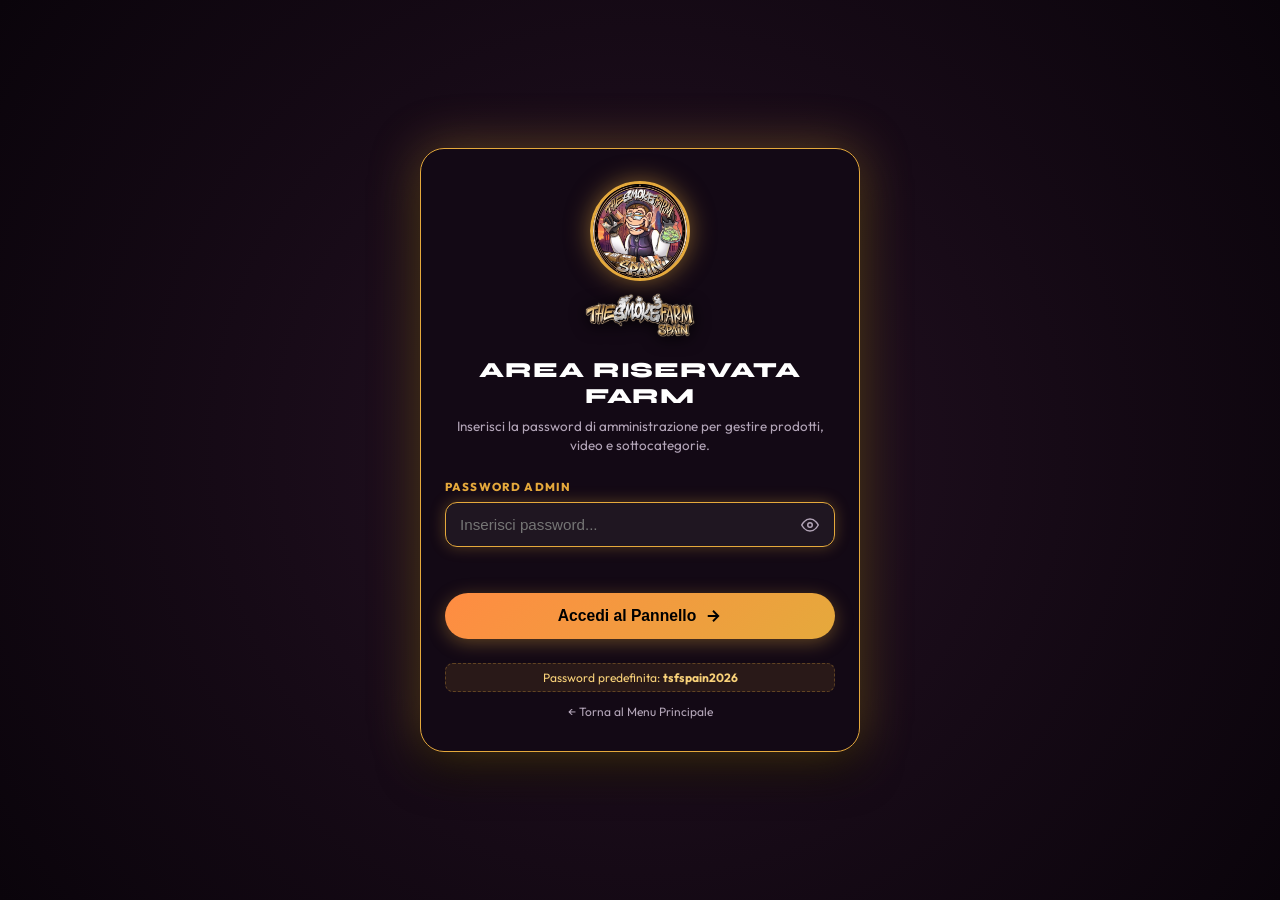
==== admin.html @ 56b5302c "Initial release: THE SMOKE FARM SPAIN website, mobile-first luxury catalog with autoplay videos and " ====
<!DOCTYPE html>
<html lang="it">
<head>
  <meta charset="UTF-8">
  <meta name="viewport" content="width=device-width, initial-scale=1.0, maximum-scale=1.0, user-scalable=no, viewport-fit=cover">
  <title>THE SMOKE FARM SPAIN | Pannello Amministrazione</title>
  
  <!-- Favicon -->
  <link rel="icon" type="image/png" href="assets/favicon.png">
  <meta name="theme-color" content="#120913">

  <!-- Google Fonts: Syne & Outfit -->
  <link rel="preconnect" href="https://fonts.googleapis.com">
  <link rel="preconnect" href="https://fonts.gstatic.com" crossorigin>
  <link href="https://fonts.googleapis.com/css2?family=Outfit:wght@400;500;600;700;800;900&family=Syne:wght@700;800;900&display=swap" rel="stylesheet">

  <!-- Main Stylesheet & Admin Specific Stylesheet -->
  <link rel="stylesheet" href="css/style.css">
  <link rel="stylesheet" href="css/admin.css">
</head>
<body class="admin-body">

  <!-- =================================================================== -->
  <!--  AUTHENTICATION GATE (Password Lock for Admin)                      -->
  <!-- =================================================================== -->
  <div id="adminAuthGate" class="admin-auth-overlay">
    <div class="admin-auth-card">
      <div class="auth-brand-header">
        <img src="assets/logo-badge.png" alt="TSF Spain" class="auth-logo-badge">
        <img src="assets/brand-wordmark.png" alt="The Smoke Farm Spain" class="auth-wordmark">
      </div>
      
      <h2 class="auth-title">AREA RISERVATA FARM</h2>
      <p class="auth-subtitle">Inserisci la password di amministrazione per gestire prodotti, video e sottocategorie.</p>

      <form id="adminLoginForm" onsubmit="handleAdminLogin(event)">
        <div class="auth-input-group">
          <label for="adminPasswordInput" class="auth-label">PASSWORD ADMIN</label>
          <div class="password-field-wrapper">
            <input 
              type="password" 
              id="adminPasswordInput" 
              class="auth-input" 
              placeholder="Inserisci password..." 
              required 
              autocomplete="current-password"
            >
            <button type="button" class="btn-toggle-eye" onclick="togglePasswordVisibility('adminPasswordInput', this)" title="Mostra/Nascondi">
              <svg width="18" height="18" viewBox="0 0 24 24" fill="none" stroke="currentColor" stroke-width="2">
                <path d="M1 12s4-8 11-8 11 8 11 8-4 8-11 8-11-8-11-8z"></path>
                <circle cx="12" cy="12" r="3"></circle>
              </svg>
            </button>
          </div>
          <div id="authErrorMsg" class="auth-error-msg"></div>
        </div>

        <button type="submit" class="btn-primary auth-submit-btn">
          <span>Accedi al Pannello</span>
          <svg width="18" height="18" viewBox="0 0 24 24" fill="none" stroke="currentColor" stroke-width="2.5">
            <path d="M5 12h14M12 5l7 7-7 7"></path>
          </svg>
        </button>
      </form>

      <div class="auth-footer-help">
        <span class="default-pwd-hint">Password predefinita: <strong>tsfspain2026</strong></span>
        <a href="index.html" class="auth-back-link">← Torna al Menu Principale</a>
      </div>
    </div>
  </div>

  <!-- =================================================================== -->
  <!--  ADMIN DASHBOARD                                                    -->
  <!-- =================================================================== -->
  <div id="adminApp" class="admin-app-container">
    
    <!-- Top Admin Header -->
    <header class="admin-header">
      <div class="admin-header-left">
        <img src="assets/logo-badge.png" alt="TSF Logo" class="admin-nav-logo">
        <div class="admin-title-box">
          <span class="admin-title-main">THE SMOKE FARM SPAIN</span>
          <span class="admin-title-tag">PANNELLO DI GESTIONE</span>
        </div>
      </div>

      <div class="admin-header-right">
        <a href="index.html" target="_blank" class="admin-link-btn" title="Apri il sito">
          <svg width="16" height="16" viewBox="0 0 24 24" fill="none" stroke="currentColor" stroke-width="2">
            <path d="M18 13v6a2 2 0 0 1-2 2H5a2 2 0 0 1-2-2V8a2 2 0 0 1 2-2h6"></path>
            <polyline points="15 3 21 3 21 9"></polyline>
            <line x1="10" y1="14" x2="21" y2="3"></line>
          </svg>
          <span class="hide-mobile">Vedi Sito</span>
        </a>

        <button class="admin-icon-btn" onclick="openPasswordModal()" title="Sicurezza / Cambia Password">
          <svg width="18" height="18" viewBox="0 0 24 24" fill="none" stroke="currentColor" stroke-width="2">
            <rect x="3" y="11" width="18" height="11" rx="2" ry="2"></rect>
            <path d="M7 11V7a5 5 0 0 1 10 0v4"></path>
          </svg>
        </button>

        <button class="admin-icon-btn btn-logout" onclick="handleAdminLogout()" title="Disconnettiti">
          <svg width="18" height="18" viewBox="0 0 24 24" fill="none" stroke="currentColor" stroke-width="2">
            <path d="M9 21H5a2 2 0 0 1-2-2V5a2 2 0 0 1 2-2h4"></path>
            <polyline points="16 17 21 12 16 7"></polyline>
            <line x1="21" y1="12" x2="9" y2="12"></line>
          </svg>
        </button>
      </div>
    </header>

    <!-- Metrics Bar -->
    <section class="admin-metrics-bar">
      <div class="metric-card">
        <span class="metric-num" id="metricTotalProducts">0</span>
        <span class="metric-label">PRODOTTI TOTALI</span>
      </div>
      <div class="metric-card">
        <span class="metric-num" id="metricAshProducts">0</span>
        <span class="metric-label">ASH (HASH & ESTRATTI)</span>
      </div>
      <div class="metric-card">
        <span class="metric-num" id="metricWeedProducts">0</span>
        <span class="metric-label">WEED (CALI TOPS)</span>
      </div>
      <div class="metric-card">
        <span class="metric-num" id="metricIceProducts">0</span>
        <span class="metric-label">ICE (MELT & ROSIN)</span>
      </div>
    </section>

    <!-- Navigation Tabs -->
    <nav class="admin-tabs-nav">
      <button class="admin-tab-btn active" data-tab="products" onclick="switchAdminTab('products')">
        <svg width="18" height="18" viewBox="0 0 24 24" fill="none" stroke="currentColor" stroke-width="2">
          <rect x="2" y="3" width="20" height="14" rx="2" ry="2"></rect>
          <line x1="8" y1="21" x2="16" y2="21"></line>
          <line x1="12" y1="17" x2="12" y2="21"></line>
        </svg>
        <span>Prodotti & Video</span>
      </button>

      <button class="admin-tab-btn" data-tab="subcategories" onclick="switchAdminTab('subcategories')">
        <svg width="18" height="18" viewBox="0 0 24 24" fill="none" stroke="currentColor" stroke-width="2">
          <line x1="8" y1="6" x2="21" y2="6"></line>
          <line x1="8" y1="12" x2="21" y2="12"></line>
          <line x1="8" y1="18" x2="21" y2="18"></line>
          <line x1="3" y1="6" x2="3.01" y2="6"></line>
          <line x1="3" y1="12" x2="3.01" y2="12"></line>
          <line x1="3" y1="18" x2="3.01" y2="18"></line>
        </svg>
        <span>Sottocategorie</span>
      </button>

      <button class="admin-tab-btn" data-tab="tools" onclick="switchAdminTab('tools')">
        <svg width="18" height="18" viewBox="0 0 24 24" fill="none" stroke="currentColor" stroke-width="2">
          <circle cx="12" cy="12" r="3"></circle>
          <path d="M19.4 15a1.65 1.65 0 0 0 .33 1.82l.06.06a2 2 0 0 1 0 2.83 2 2 0 0 1-2.83 0l-.06-.06a1.65 1.65 0 0 0-1.82-.33 1.65 1.65 0 0 0-1 1.51V21a2 2 0 0 1-2 2 2 2 0 0 1-2-2v-.09A1.65 1.65 0 0 0 9 19.4a1.65 1.65 0 0 0-1.82.33l-.06.06a2 2 0 0 1-2.83 0 2 2 0 0 1 0-2.83l.06-.06a1.65 1.65 0 0 0 .33-1.82 1.65 1.65 0 0 0-1.51-1H3a2 2 0 0 1-2-2 2 2 0 0 1 2-2h.09A1.65 1.65 0 0 0 4.6 9a1.65 1.65 0 0 0-.33-1.82l-.06-.06a2 2 0 0 1 0-2.83 2 2 0 0 1 2.83 0l.06.06a1.65 1.65 0 0 0 1.82.33H9a1.65 1.65 0 0 0 1-1.51V3a2 2 0 0 1 2-2 2 2 0 0 1 2 2v.09a1.65 1.65 0 0 0 1 1.51 1.65 1.65 0 0 0 1.82-.33l.06-.06a2 2 0 0 1 2.83 0 2 2 0 0 1 0 2.83l-.06.06a1.65 1.65 0 0 0-.33 1.82V9a1.65 1.65 0 0 0 1.51 1H21a2 2 0 0 1 2 2 2 2 0 0 1-2 2h-.09a1.65 1.65 0 0 0-1.51 1z"></path>
        </svg>
        <span>Backup & Reset</span>
      </button>
    </nav>

    <!-- ================================================================= -->
    <!--  TAB 1: PRODOTTI & VIDEO                                         -->
    <!-- ================================================================= -->
    <main id="tabProducts" class="admin-tab-pane active">
      
      <!-- Action Toolbar -->
      <div class="admin-toolbar">
        <div class="toolbar-search-box">
          <svg width="17" height="17" viewBox="0 0 24 24" fill="none" stroke="currentColor" stroke-width="2">
            <circle cx="11" cy="11" r="8"></circle>
            <line x1="21" y1="21" x2="16.65" y2="16.65"></line>
          </svg>
          <input type="text" id="adminSearchInput" class="admin-search-input" placeholder="Cerca tra i prodotti..." oninput="handleAdminSearch(this.value)">
        </div>

        <div class="toolbar-filter-group">
          <button class="filter-pill active" data-filter-cat="ALL" onclick="filterAdminProducts('ALL')">Tutti</button>
          <button class="filter-pill" data-filter-cat="ASH" onclick="filterAdminProducts('ASH')">ASH</button>
          <button class="filter-pill" data-filter-cat="WEED" onclick="filterAdminProducts('WEED')">WEED</button>
          <button class="filter-pill" data-filter-cat="ICE" onclick="filterAdminProducts('ICE')">ICE</button>
        </div>

        <button class="btn-primary btn-add-product" onclick="openProductModal()">
          <svg width="18" height="18" viewBox="0 0 24 24" fill="none" stroke="currentColor" stroke-width="2.5">
            <line x1="12" y1="5" x2="12" y2="19"></line>
            <line x1="5" y1="12" x2="19" y2="12"></line>
          </svg>
          <span>Nuovo Prodotto</span>
        </button>
      </div>

      <!-- Products Cards Grid -->
      <div id="adminProductsContainer" class="admin-products-grid">
        <!-- Products injected dynamically via admin.js -->
      </div>
    </main>

    <!-- ================================================================= -->
    <!--  TAB 2: GESTIONE SOTTOCATEGORIE (ASH, WEED, ICE)                  -->
    <!-- ================================================================= -->
    <main id="tabSubcategories" class="admin-tab-pane">
      
      <div class="subcat-intro-banner">
        <h3>Gestione Sottocategorie</h3>
        <p>Aggiungi, modifica il nome o elimina le sottocategorie per <strong>ASH</strong>, <strong>WEED</strong> e <strong>ICE</strong>. Tutte le modifiche appariranno istantaneamente nei filtri del menu del sito principale.</p>
      </div>

      <div class="categories-management-columns">
        
        <!-- ASH Column -->
        <div class="category-manage-card" data-cat="ASH">
          <div class="cat-card-header">
            <div class="cat-title-badge cat-ash">
              <span>ASH</span>
              <small>Estratti & Hash</small>
            </div>
            <span class="cat-count-pill" id="countAshSubcats">0 sottocategorie</span>
          </div>

          <div class="add-subcat-form">
            <input type="text" id="newSubcatInput_ASH" class="admin-text-input" placeholder="Es. STATIC, FRESH FROZEN...">
            <button class="btn-primary btn-sm" onclick="handleAddSubcategory('ASH')">
              <span>+ Aggiungi</span>
            </button>
          </div>

          <div class="subcat-items-list" id="subcatsList_ASH">
            <!-- List injected via admin.js -->
          </div>
        </div>

        <!-- WEED Column -->
        <div class="category-manage-card" data-cat="WEED">
          <div class="cat-card-header">
            <div class="cat-title-badge cat-weed">
              <span>WEED</span>
              <small>Cali & Tops</small>
            </div>
            <span class="cat-count-pill" id="countWeedSubcats">0 sottocategorie</span>
          </div>

          <div class="add-subcat-form">
            <input type="text" id="newSubcatInput_WEED" class="admin-text-input" placeholder="Es. CALI TOPS, INDOOR...">
            <button class="btn-primary btn-sm" onclick="handleAddSubcategory('WEED')">
              <span>+ Aggiungi</span>
            </button>
          </div>

          <div class="subcat-items-list" id="subcatsList_WEED">
            <!-- List injected via admin.js -->
          </div>
        </div>

        <!-- ICE Column -->
        <div class="category-manage-card" data-cat="ICE">
          <div class="cat-card-header">
            <div class="cat-title-badge cat-ice">
              <span>ICE</span>
              <small>Ice-o-Lator & Melts</small>
            </div>
            <span class="cat-count-pill" id="countIceSubcats">0 sottocategorie</span>
          </div>

          <div class="add-subcat-form">
            <input type="text" id="newSubcatInput_ICE" class="admin-text-input" placeholder="Es. FULL MELT, 1ST WASH...">
            <button class="btn-primary btn-sm" onclick="handleAddSubcategory('ICE')">
              <span>+ Aggiungi</span>
            </button>
          </div>

          <div class="subcat-items-list" id="subcatsList_ICE">
            <!-- List injected via admin.js -->
          </div>
        </div>

      </div>
    </main>

    <!-- ================================================================= -->
    <!--  TAB 3: BACKUP, IMPORT/EXPORT & STRUMENTI                        -->
    <!-- ================================================================= -->
    <main id="tabTools" class="admin-tab-pane">
      
      <div class="tools-grid">
        <!-- Export & Backup Card -->
        <div class="tool-card">
          <div class="tool-icon gold">
            <svg width="24" height="24" viewBox="0 0 24 24" fill="none" stroke="currentColor" stroke-width="2">
              <path d="M21 15v4a2 2 0 0 1-2 2H5a2 2 0 0 1-2-2v-4"></path>
              <polyline points="7 10 12 15 17 10"></polyline>
              <line x1="12" y1="15" x2="12" y2="3"></line>
            </svg>
          </div>
          <h4>Esporta Catalogo (Backup JSON)</h4>
          <p>Scarica una copia completa di tutti i prodotti, video, formati e sottocategorie configurate. Puoi conservarla come salvataggio di sicurezza.</p>
          <button class="btn-primary" onclick="TSF_Storage.exportCatalogJson()">
            <span>Scarica Backup (.JSON)</span>
          </button>
        </div>

        <!-- Import Card -->
        <div class="tool-card">
          <div class="tool-icon purple">
            <svg width="24" height="24" viewBox="0 0 24 24" fill="none" stroke="currentColor" stroke-width="2">
              <path d="M21 15v4a2 2 0 0 1-2 2H5a2 2 0 0 1-2-2v-4"></path>
              <polyline points="17 8 12 3 7 8"></polyline>
              <line x1="12" y1="3" x2="12" y2="15"></line>
            </svg>
          </div>
          <h4>Importa Catalogo da File</h4>
          <p>Carica un file JSON di backup precedentemente esportato per ripristinare o sincronizzare i prodotti su questo dispositivo.</p>
          <input type="file" id="importJsonFileInput" accept=".json,application/json" style="display:none;" onchange="handleImportCatalogFile(event)">
          <button class="btn-glass" onclick="document.getElementById('importJsonFileInput').click()">
            <span>Seleziona File JSON...</span>
          </button>
        </div>

        <!-- Reset Card -->
        <div class="tool-card danger">
          <div class="tool-icon orange">
            <svg width="24" height="24" viewBox="0 0 24 24" fill="none" stroke="currentColor" stroke-width="2">
              <path d="M3 12a9 9 0 0 1 9-9 9.75 9.75 0 0 1 6.74 2.74L21 8"></path>
              <path d="M21 3v5h-5"></path>
              <path d="M21 12a9 9 0 0 1-9 9 9.75 9.75 0 0 1-6.74-2.74L3 16"></path>
              <path d="M8 16H3v5"></path>
            </svg>
          </div>
          <h4>Ripristina Catalogo Predefinito</h4>
          <p>Ripristina la lista originale iniziale di 17 prodotti ed estrazioni con i relativi video originali di fabbrica.</p>
          <button class="btn-danger" onclick="handleResetCatalog()">
            <span>Ripristina Originale</span>
          </button>
        </div>

        <!-- Password Security Card -->
        <div class="tool-card">
          <div class="tool-icon green">
            <svg width="24" height="24" viewBox="0 0 24 24" fill="none" stroke="currentColor" stroke-width="2">
              <rect x="3" y="11" width="18" height="11" rx="2" ry="2"></rect>
              <path d="M7 11V7a5 5 0 0 1 10 0v4"></path>
            </svg>
          </div>
          <h4>Password di Accesso Admin</h4>
          <p>Modifica la chiave d'accesso per proteggere questo pannello da accessi non autorizzati.</p>
          <button class="btn-glass" onclick="openPasswordModal()">
            <span>Cambia Password</span>
          </button>
        </div>
      </div>

    </main>

  </div>

  <!-- =================================================================== -->
  <!--  PRODUCT FORM MODAL (Add / Edit Product + Video Upload)             -->
  <!-- =================================================================== -->
  <div id="productFormModal" class="admin-modal-overlay">
    <div class="admin-modal-card">
      <div class="admin-modal-header">
        <h3 id="productModalTitle" class="gold-gradient-text">Nuovo Prodotto</h3>
        <button class="btn-modal-close" onclick="closeProductModal()">×</button>
      </div>

      <form id="productForm" class="product-edit-form" onsubmit="handleSaveProductForm(event)">
        <input type="hidden" id="editProductId">

        <div class="form-row">
          <div class="form-field full">
            <label for="prodTitle">Nome / Titolo Strain *</label>
            <input type="text" id="prodTitle" class="admin-text-input" placeholder="Es. Static Sift 99% - Tangie Papaya" required>
          </div>
        </div>

        <div class="form-row col-2">
          <div class="form-field">
            <label for="prodCategory">Categoria Principale *</label>
            <select id="prodCategory" class="admin-select" required onchange="handleModalCategoryChange(this.value)">
              <option value="ASH">ASH (Estratti & Hash)</option>
              <option value="WEED">WEED (Cali & Top Tops)</option>
              <option value="ICE">ICE (Ice-o-Lator & Melts)</option>
            </select>
          </div>

          <div class="form-field">
            <div class="label-with-action">
              <label for="prodSubcategory">Sottocategoria *</label>
              <button type="button" class="btn-inline-link" onclick="quickAddSubcatFromModal()">+ Crea Nuova</button>
            </div>
            <select id="prodSubcategory" class="admin-select" required>
              <!-- Dynamic subcategory options -->
            </select>
          </div>
        </div>

        <div class="form-row col-3">
          <div class="form-field">
            <label for="prodLineage">Lineage / Genetica</label>
            <input type="text" id="prodLineage" class="admin-text-input" placeholder="Es. Tangie x Papaya 90u">
          </div>
          <div class="form-field">
            <label for="prodPotency">Potenza THC</label>
            <input type="text" id="prodPotency" class="admin-text-input" placeholder="Es. 78% THC">
          </div>
          <div class="form-field">
            <label for="prodTerpenes">Terpeni</label>
            <input type="text" id="prodTerpenes" class="admin-text-input" placeholder="Es. 9.2% Terps">
          </div>
        </div>

        <div class="form-row col-2">
          <div class="form-field">
            <label for="prodBadge">Badge / Timbro</label>
            <input type="text" id="prodBadge" class="admin-text-input" placeholder="Es. 99% Heads Melt, 98u Official Batch">
          </div>
          <div class="form-field">
            <label for="prodFormats">Formati Disponibili (separati da virgola)</label>
            <input type="text" id="prodFormats" class="admin-text-input" placeholder="Es. 5g, 10g, 25g, 50g, 100g">
          </div>
        </div>

        <div class="form-row">
          <div class="form-field full">
            <label for="prodAromas">Profili Aromatici (separati da virgola)</label>
            <input type="text" id="prodAromas" class="admin-text-input" placeholder="Es. Citrus Candy, Sweet Gas, Tropical Papaya">
          </div>
        </div>

        <div class="form-row">
          <div class="form-field full">
            <label for="prodDesc">Descrizione Prodotto</label>
            <textarea id="prodDesc" class="admin-textarea" rows="3" placeholder="Descrivi il metodo di estrazione, le caratteristiche olfattive, la cura..."></textarea>
          </div>
        </div>

        <!-- Video Upload & Preview Section -->
        <div class="form-video-box">
          <div class="video-box-header">
            <label>VIDEO DEL PRODOTTO (Autoplay Loop 4K)</label>
            <span class="video-format-badge">MP4 / MOV / WEBM</span>
          </div>

          <div class="video-upload-controls">
            <!-- File input -->
            <input type="file" id="videoFileInput" accept="video/mp4,video/quicktime,video/webm" style="display:none;" onchange="handleVideoFileSelected(event)">
            <button type="button" class="btn-upload-file" onclick="document.getElementById('videoFileInput').click()">
              <svg width="18" height="18" viewBox="0 0 24 24" fill="none" stroke="currentColor" stroke-width="2">
                <path d="M21 15v4a2 2 0 0 1-2 2H5a2 2 0 0 1-2-2v-4"></path>
                <polyline points="17 8 12 3 7 8"></polyline>
                <line x1="12" y1="3" x2="12" y2="15"></line>
              </svg>
              <span>Carica File Video da Dispositivo</span>
            </button>
            <span class="or-divider">oppure seleziona video esistente:</span>
            
            <select id="prodVideoSelect" class="admin-select" onchange="handleSelectExistingVideo(this.value)">
              <option value="">-- Seleziona un video --</option>
              <option value="assets/videos/ash-static.mp4">Static Sift Loop (assets/videos/ash-static.mp4)</option>
              <option value="assets/videos/ash-freshfrozen.mp4">Fresh Frozen Loop (assets/videos/ash-freshfrozen.mp4)</option>
              <option value="assets/videos/ash-drysift.mp4">Dry Sift Loop (assets/videos/ash-drysift.mp4)</option>
              <option value="assets/videos/ash-mousse.mp4">Mousse Whipped Loop (assets/videos/ash-mousse.mp4)</option>
              <option value="assets/videos/ash-drywork.mp4">Dry Work 98u Loop (assets/videos/ash-drywork.mp4)</option>
              <option value="assets/videos/ash-showcase.mp4">Drops Showcase Loop (assets/videos/ash-showcase.mp4)</option>
              <option value="assets/videos/weed-showcase.mp4">Weed Cali Tops Loop (assets/videos/weed-showcase.mp4)</option>
              <option value="assets/videos/ice-showcase.mp4">Ice-o-Lator Melts Loop (assets/videos/ice-showcase.mp4)</option>
              <option value="assets/videos/hero-smoke.mp4">Hero Ambient Smoke (assets/videos/hero-smoke.mp4)</option>
            </select>
          </div>

          <!-- Video live preview -->
          <div class="video-preview-wrapper" id="videoPreviewWrap" style="display: none;">
            <video id="modalPreviewVideo" autoplay muted loop playsinline></video>
            <div class="preview-overlay-info">
              <span id="previewVideoName">Video pronto</span>
              <button type="button" class="btn-remove-preview" onclick="removeSelectedVideo()">Rimuovi</button>
            </div>
          </div>
          <input type="hidden" id="prodVideoPath">
        </div>

        <!-- Poster Image (Optional) -->
        <div class="form-row">
          <div class="form-field full">
            <label for="prodImage">Immagine Copertina / Poster (Opzionale)</label>
            <input type="text" id="prodImage" class="admin-text-input" placeholder="Es. assets/products/ash-static-tangie.jpg">
          </div>
        </div>

        <!-- Highlight Drop Toggle -->
        <div class="form-row checkbox-row">
          <label class="checkbox-container">
            <input type="checkbox" id="prodHighlight">
            <span class="checkmark"></span>
            <span class="checkbox-label">Metti in Evidenza come "Top Drop"</span>
          </label>
        </div>

        <!-- Modal Footer Actions -->
        <div class="admin-modal-footer">
          <button type="button" class="btn-glass" onclick="closeProductModal()">Annulla</button>
          <button type="submit" class="btn-primary" id="btnSaveProductSubmit">
            <span>Salva Prodotto</span>
          </button>
        </div>

      </form>
    </div>
  </div>

  <!-- =================================================================== -->
  <!--  PASSWORD CHANGE MODAL                                              -->
  <!-- =================================================================== -->
  <div id="passwordModal" class="admin-modal-overlay">
    <div class="admin-modal-card small-card">
      <div class="admin-modal-header">
        <h3 class="gold-gradient-text">Sicurezza & Password</h3>
        <button class="btn-modal-close" onclick="closePasswordModal()">×</button>
      </div>

      <form onsubmit="handleChangePasswordSubmit(event)" style="padding: 20px;">
        <div class="form-field" style="margin-bottom: 14px;">
          <label for="oldPwdInput">Password Attuale</label>
          <input type="password" id="oldPwdInput" class="admin-text-input" required placeholder="Inserisci password attuale">
        </div>

        <div class="form-field" style="margin-bottom: 20px;">
          <label for="newPwdInput">Nuova Password (minimo 4 caratteri)</label>
          <input type="password" id="newPwdInput" class="admin-text-input" required minlength="4" placeholder="Inserisci nuova password">
        </div>

        <div id="pwdChangeMsg" class="auth-error-msg" style="margin-bottom: 14px;"></div>

        <div style="display: flex; gap: 10px; justify-content: flex-end;">
          <button type="button" class="btn-glass" onclick="closePasswordModal()">Annulla</button>
          <button type="submit" class="btn-primary">Aggiorna Password</button>
        </div>
      </form>
    </div>
  </div>

  <!-- Toast Notification Container -->
  <div id="adminToast" class="admin-toast"></div>

  <!-- Scripts -->
  <script src="js/storage.js"></script>
  <script src="js/admin.js"></script>
</body>
</html>
---- css/style.css ----
:root {
  /* Brand Color Palette extracted from LOGO SPAIN TSF */
  --bg-dark: #0c070e;
  --bg-card: rgba(24, 13, 25, 0.75);
  --bg-card-hover: rgba(36, 18, 38, 0.9);
  --bg-glass: rgba(255, 255, 255, 0.03);
  --border-glass: rgba(229, 169, 60, 0.18);
  --border-gold: #E5A93C;
  
  /* Accents */
  --gold-primary: #E5A93C;
  --gold-light: #F8D179;
  --gold-dark: #A4741E;
  --sunset-orange: #FF7A33;
  --sunset-red: #D34528;
  --weed-green: #10B981;
  --weed-green-glow: rgba(16, 185, 129, 0.35);
  --ice-blue: #38BDF8;
  --ice-blue-glow: rgba(56, 189, 248, 0.35);
  --static-purple: #C084FC;
  
  /* Text */
  --text-main: #FFFFFF;
  --text-muted: #B3A5B8;
  --text-dim: #7A697F;
  
  /* Spacing & Radii */
  --radius-sm: 8px;
  --radius-md: 14px;
  --radius-lg: 22px;
  --radius-full: 9999px;
  
  --shadow-gold: 0 8px 30px rgba(229, 169, 60, 0.22);
  --shadow-card: 0 10px 30px rgba(0, 0, 0, 0.6);
  --transition: all 0.28s cubic-bezier(0.16, 1, 0.3, 1);
}

/* Base Reset */
*, *::before, *::after {
  box-sizing: border-box;
  margin: 0;
  padding: 0;
  -webkit-tap-highlight-color: transparent;
}

html {
  font-family: 'Outfit', -apple-system, BlinkMacSystemFont, 'Segoe UI', Roboto, Helvetica, Arial, sans-serif;
  background-color: var(--bg-dark);
  color: var(--text-main);
  scroll-behavior: smooth;
  font-size: 16px;
}

body {
  min-height: 100vh;
  background: radial-gradient(circle at 50% 0%, #281123 0%, #150917 40%, #0c070e 100%);
  background-attachment: fixed;
  overflow-x: hidden;
  padding-bottom: 95px; /* Space for mobile bottom bar */
}

/* Typography */
h1, h2, h3, h4, .brand-font {
  font-family: 'Syne', 'Outfit', sans-serif;
  font-weight: 800;
  letter-spacing: -0.02em;
}

.gold-gradient-text {
  background: linear-gradient(135deg, #FFF3C4 0%, #F5C058 45%, #E5A93C 70%, #A4741E 100%);
  -webkit-background-clip: text;
  -webkit-text-fill-color: transparent;
}

.sunset-gradient-text {
  background: linear-gradient(135deg, #FF9E66 0%, #FF7A33 50%, #D34528 100%);
  -webkit-background-clip: text;
  -webkit-text-fill-color: transparent;
}

/* Container */
.container {
  width: 100%;
  max-width: 1200px;
  margin: 0 auto;
  padding: 0 16px;
}

/* Glass Panel Utility */
.glass-panel {
  background: var(--bg-card);
  backdrop-filter: blur(16px);
  -webkit-backdrop-filter: blur(16px);
  border: 1px solid var(--border-glass);
  box-shadow: var(--shadow-card);
}

/* Top Announcement / Live Status Bar */
.status-pill-bar {
  display: flex;
  align-items: center;
  justify-content: space-between;
  padding: 8px 16px;
  background: rgba(18, 9, 20, 0.85);
  backdrop-filter: blur(8px);
  border-bottom: 1px solid rgba(229, 169, 60, 0.12);
  font-size: 0.78rem;
}

.status-badge {
  display: inline-flex;
  align-items: center;
  gap: 6px;
  color: var(--gold-light);
  font-weight: 600;
  text-transform: uppercase;
  letter-spacing: 0.05em;
}

.pulse-dot {
  width: 7px;
  height: 7px;
  border-radius: 50%;
  background-color: var(--weed-green);
  box-shadow: 0 0 10px var(--weed-green);
  animation: pulseAnim 1.6s infinite;
}

@keyframes pulseAnim {
  0% { transform: scale(0.9); opacity: 0.8; }
  50% { transform: scale(1.3); opacity: 1; }
  100% { transform: scale(0.9); opacity: 0.8; }
}

.lang-selector {
  display: flex;
  gap: 6px;
}

.lang-btn {
  background: none;
  border: 1px solid rgba(255, 255, 255, 0.15);
  color: var(--text-muted);
  font-size: 0.72rem;
  font-weight: 700;
  padding: 2px 7px;
  border-radius: 4px;
  cursor: pointer;
  transition: var(--transition);
}

.lang-btn.active {
  background: var(--gold-primary);
  color: #000;
  border-color: var(--gold-primary);
}

/* App Header */
.app-header {
  position: sticky;
  top: 0;
  z-index: 100;
  padding: 10px 14px;
  background: rgba(12, 7, 14, 0.92);
  backdrop-filter: blur(18px);
  -webkit-backdrop-filter: blur(18px);
  border-bottom: 1px solid rgba(229, 169, 60, 0.2);
  display: flex;
  align-items: center;
  justify-content: space-between;
  gap: 8px;
}

.header-brand {
  display: flex;
  align-items: center;
  gap: 10px;
  text-decoration: none;
  min-width: 0;
  flex: 1 1 auto;
}

.header-logo-img {
  width: 48px;
  height: 48px;
  min-width: 48px;
  border-radius: 50%;
  object-fit: cover;
  border: 2.5px solid var(--gold-primary);
  box-shadow: 0 0 16px rgba(229, 169, 60, 0.45);
  transition: transform 0.25s ease;
}

.header-logo-img:hover {
  transform: scale(1.06);
}

.header-wordmark-img {
  height: 38px;
  width: auto;
  max-width: 155px;
  object-fit: contain;
  object-position: left center;
  filter: drop-shadow(0 2px 8px rgba(0, 0, 0, 0.8));
}

.header-actions {
  display: flex;
  align-items: center;
  gap: 10px;
}

.action-icon-btn {
  background: rgba(255, 255, 255, 0.05);
  border: 1px solid rgba(229, 169, 60, 0.25);
  width: 40px;
  height: 40px;
  border-radius: 50%;
  color: var(--gold-light);
  display: flex;
  align-items: center;
  justify-content: center;
  cursor: pointer;
  position: relative;
  transition: var(--transition);
}

.action-icon-btn:hover {
  background: rgba(229, 169, 60, 0.15);
  border-color: var(--gold-primary);
  transform: translateY(-1px);
}

.badge-count {
  position: absolute;
  top: -3px;
  right: -3px;
  background: var(--sunset-orange);
  color: #FFF;
  font-size: 0.65rem;
  font-weight: 800;
  width: 18px;
  height: 18px;
  border-radius: 50%;
  display: flex;
  align-items: center;
  justify-content: center;
  border: 2px solid var(--bg-dark);
}

/* Stories / Highlights Reel (Instagram-like mobile stories) */
.stories-section {
  padding: 14px 0 10px 0;
  overflow-x: auto;
  scrollbar-width: none;
  -webkit-overflow-scrolling: touch;
}

.stories-section::-webkit-scrollbar {
  display: none;
}

.stories-list {
  display: flex;
  gap: 14px;
  padding: 0 16px;
  list-style: none;
  width: max-content;
}

.story-item {
  display: flex;
  flex-direction: column;
  align-items: center;
  gap: 6px;
  cursor: pointer;
  width: 68px;
}

.story-ring {
  width: 64px;
  height: 64px;
  border-radius: 50%;
  padding: 2.5px;
  background: linear-gradient(45deg, #FF7A33, #F5C058, #E5A93C, #D34528);
  box-shadow: 0 0 12px rgba(255, 122, 51, 0.35);
  transition: transform 0.2s ease;
}

.story-item:active .story-ring {
  transform: scale(0.93);
}

.story-avatar-wrap {
  width: 100%;
  height: 100%;
  border-radius: 50%;
  border: 2px solid var(--bg-dark);
  overflow: hidden;
  position: relative;
}

.story-video-thumb {
  width: 100%;
  height: 100%;
  object-fit: cover;
}

.story-label {
  font-size: 0.68rem;
  font-weight: 600;
  color: var(--text-muted);
  text-align: center;
  white-space: nowrap;
  overflow: hidden;
  text-overflow: ellipsis;
  width: 100%;
}

/* Hero Section with Autoplay Video Background & Prominent Brand Showcase */
.hero-banner {
  position: relative;
  margin: 10px 16px 20px 16px;
  border-radius: var(--radius-lg);
  overflow: hidden;
  border: 1px solid var(--border-glass);
  min-height: 420px;
  display: flex;
  align-items: center;
  justify-content: center;
  box-shadow: var(--shadow-card);
}

.hero-video-bg {
  position: absolute;
  top: 0;
  left: 0;
  width: 100%;
  height: 100%;
  object-fit: cover;
  z-index: 1;
}

.hero-overlay {
  position: absolute;
  top: 0;
  left: 0;
  width: 100%;
  height: 100%;
  background: radial-gradient(circle at center, rgba(18, 9, 20, 0.45) 0%, rgba(12, 7, 14, 0.88) 100%),
              linear-gradient(180deg, rgba(12, 7, 14, 0.4) 0%, rgba(18, 9, 20, 0.75) 50%, rgba(12, 7, 14, 0.96) 100%);
  z-index: 2;
}

.hero-content {
  position: relative;
  z-index: 3;
  padding: 30px 20px 24px 20px;
  width: 100%;
  text-align: center;
  display: flex;
  flex-direction: column;
  align-items: center;
}

/* Prominent Brand Showcase in Hero */
.hero-brand-centerpiece {
  display: flex;
  flex-direction: column;
  align-items: center;
  justify-content: center;
  margin-bottom: 16px;
  position: relative;
}

.hero-logo-halo {
  position: relative;
  display: inline-flex;
  align-items: center;
  justify-content: center;
  margin-bottom: 12px;
}

.hero-logo-halo::before {
  content: '';
  position: absolute;
  width: 135%;
  height: 135%;
  border-radius: 50%;
  background: radial-gradient(circle, rgba(229, 169, 60, 0.38) 0%, rgba(255, 122, 51, 0.15) 50%, transparent 72%);
  z-index: 0;
  pointer-events: none;
  animation: haloPulse 3.5s ease-in-out infinite alternate;
}

.hero-prominent-logo {
  position: relative;
  z-index: 1;
  width: 135px;
  height: 135px;
  border-radius: 50%;
  border: 3.5px solid var(--gold-primary);
  box-shadow: 0 0 35px rgba(229, 169, 60, 0.6), 0 10px 30px rgba(0, 0, 0, 0.85);
  object-fit: cover;
  animation: logoFloat 4s ease-in-out infinite;
  transition: transform 0.3s ease;
}

.hero-prominent-logo:hover {
  transform: scale(1.05);
}

.hero-prominent-wordmark {
  height: 52px;
  width: auto;
  max-width: 260px;
  object-fit: contain;
  filter: drop-shadow(0 4px 14px rgba(0, 0, 0, 0.9)) drop-shadow(0 0 16px rgba(229, 169, 60, 0.4));
  margin-top: 4px;
}

@keyframes logoFloat {
  0%, 100% {
    transform: translateY(0px) scale(1);
  }
  50% {
    transform: translateY(-6px) scale(1.02);
  }
}

@keyframes haloPulse {
  0% {
    transform: scale(0.94);
    opacity: 0.6;
  }
  100% {
    transform: scale(1.1);
    opacity: 1;
  }
}

.hero-tag {
  display: inline-flex;
  align-items: center;
  gap: 6px;
  padding: 4px 14px;
  background: rgba(229, 169, 60, 0.18);
  border: 1px solid var(--gold-primary);
  border-radius: var(--radius-full);
  font-size: 0.72rem;
  font-weight: 800;
  color: var(--gold-light);
  margin-bottom: 8px;
  text-transform: uppercase;
  letter-spacing: 0.08em;
}

.hero-title {
  font-size: 1.55rem;
  line-height: 1.25;
  margin-bottom: 8px;
  color: #FFF;
  font-weight: 800;
}

.hero-desc {
  font-size: 0.86rem;
  color: var(--text-muted);
  line-height: 1.45;
  margin-bottom: 8px;
  max-width: 480px;
  text-align: center;
}

.btn-primary {
  background: linear-gradient(135deg, #FF8C42 0%, #E5A93C 100%);
  color: #000;
  font-weight: 800;
  font-size: 0.88rem;
  padding: 11px 20px;
  border-radius: var(--radius-full);
  border: none;
  cursor: pointer;
  display: inline-flex;
  align-items: center;
  gap: 8px;
  box-shadow: 0 4px 18px rgba(229, 169, 60, 0.35);
  transition: var(--transition);
  text-decoration: none;
}

.btn-primary:active {
  transform: scale(0.96);
}

.btn-glass {
  background: rgba(255, 255, 255, 0.08);
  border: 1px solid rgba(255, 255, 255, 0.2);
  color: #FFF;
  font-weight: 700;
  font-size: 0.88rem;
  padding: 11px 18px;
  border-radius: var(--radius-full);
  cursor: pointer;
  display: inline-flex;
  align-items: center;
  gap: 8px;
  transition: var(--transition);
  text-decoration: none;
}

.btn-glass:active {
  transform: scale(0.96);
}

/* Sound Indicator Pill */
.sound-toggle-pill {
  position: absolute;
  top: 14px;
  right: 14px;
  z-index: 4;
  background: rgba(0, 0, 0, 0.6);
  backdrop-filter: blur(8px);
  border: 1px solid rgba(255, 255, 255, 0.2);
  border-radius: var(--radius-full);
  padding: 5px 12px;
  color: #FFF;
  font-size: 0.72rem;
  font-weight: 700;
  display: flex;
  align-items: center;
  gap: 6px;
  cursor: pointer;
}

.sound-waves {
  display: flex;
  align-items: center;
  gap: 2px;
  height: 12px;
}

.sound-waves span {
  width: 2px;
  height: 100%;
  background: var(--gold-primary);
  border-radius: 2px;
  animation: waveAnim 0.8s infinite ease-in-out;
}

.sound-waves span:nth-child(2) { animation-delay: 0.2s; height: 60%; }
.sound-waves span:nth-child(3) { animation-delay: 0.4s; height: 80%; }

@keyframes waveAnim {
  0%, 100% { transform: scaleY(0.4); }
  50% { transform: scaleY(1); }
}

/* Search & Filters Bar */
.search-filter-section {
  padding: 0 16px 14px 16px;
}

.search-input-wrap {
  position: relative;
  width: 100%;
}

.search-input-wrap svg {
  position: absolute;
  left: 14px;
  top: 50%;
  transform: translateY(-50%);
  color: var(--text-dim);
}

.search-field {
  width: 100%;
  padding: 12px 14px 12px 42px;
  background: rgba(26, 14, 27, 0.8);
  border: 1px solid rgba(229, 169, 60, 0.2);
  border-radius: var(--radius-full);
  color: #FFF;
  font-size: 0.88rem;
  outline: none;
  transition: var(--transition);
}

.search-field:focus {
  border-color: var(--gold-primary);
  box-shadow: 0 0 14px rgba(229, 169, 60, 0.2);
}

/* Main Category Tabs: ASH | WEED | ICE */
.main-categories-nav {
  position: sticky;
  top: 68px;
  z-index: 90;
  background: rgba(12, 7, 14, 0.94);
  backdrop-filter: blur(14px);
  -webkit-backdrop-filter: blur(14px);
  padding: 10px 16px 6px 16px;
  border-bottom: 1px solid rgba(255, 255, 255, 0.06);
}

.category-tabs-grid {
  display: grid;
  grid-template-columns: repeat(3, 1fr);
  gap: 8px;
  background: rgba(255, 255, 255, 0.04);
  padding: 4px;
  border-radius: var(--radius-md);
  border: 1px solid rgba(229, 169, 60, 0.15);
}

.cat-tab-btn {
  background: transparent;
  border: none;
  padding: 10px 4px;
  border-radius: 10px;
  color: var(--text-muted);
  font-weight: 800;
  font-size: 0.92rem;
  cursor: pointer;
  display: flex;
  flex-direction: column;
  align-items: center;
  gap: 2px;
  transition: var(--transition);
}

.cat-tab-btn .cat-label {
  letter-spacing: 0.04em;
}

.cat-tab-btn .cat-subtitle {
  font-size: 0.65rem;
  font-weight: 600;
  opacity: 0.7;
}

.cat-tab-btn.active {
  background: linear-gradient(135deg, rgba(229, 169, 60, 0.25) 0%, rgba(255, 122, 51, 0.2) 100%);
  color: #FFF;
  border: 1px solid var(--gold-primary);
  box-shadow: 0 2px 12px rgba(229, 169, 60, 0.25);
}

.cat-tab-btn[data-cat="WEED"].active {
  background: linear-gradient(135deg, rgba(16, 185, 129, 0.25) 0%, rgba(52, 211, 153, 0.15) 100%);
  border-color: var(--weed-green);
  box-shadow: 0 2px 12px var(--weed-green-glow);
}

.cat-tab-btn[data-cat="ICE"].active {
  background: linear-gradient(135deg, rgba(56, 189, 248, 0.25) 0%, rgba(14, 165, 233, 0.15) 100%);
  border-color: var(--ice-blue);
  box-shadow: 0 2px 12px var(--ice-blue-glow);
}

/* ASH Subcategories Pill Filter (Horizontally swipeable on mobile) */
.ash-subcategories-bar {
  padding: 10px 0 14px 0;
  overflow-x: auto;
  scrollbar-width: none;
  -webkit-overflow-scrolling: touch;
  transition: max-height 0.3s ease, opacity 0.3s ease;
}

.ash-subcategories-bar::-webkit-scrollbar {
  display: none;
}

.subcategories-track {
  display: flex;
  gap: 8px;
  padding: 0 16px;
  width: max-content;
}

.subcat-pill {
  background: rgba(30, 16, 31, 0.85);
  border: 1px solid rgba(229, 169, 60, 0.25);
  padding: 8px 16px;
  border-radius: var(--radius-full);
  color: var(--text-muted);
  font-size: 0.78rem;
  font-weight: 700;
  white-space: nowrap;
  cursor: pointer;
  display: inline-flex;
  align-items: center;
  gap: 6px;
  transition: var(--transition);
}

.subcat-pill:hover {
  border-color: var(--gold-primary);
  color: #FFF;
}

.subcat-pill.active {
  background: var(--gold-primary);
  color: #000;
  font-weight: 800;
  border-color: var(--gold-primary);
  box-shadow: 0 0 14px rgba(229, 169, 60, 0.4);
}

/* Section Header */
.section-meta-header {
  display: flex;
  align-items: center;
  justify-content: space-between;
  padding: 16px 16px 12px 16px;
}

.section-title-wrap {
  display: flex;
  align-items: baseline;
  gap: 10px;
}

.section-heading {
  font-size: 1.35rem;
  font-weight: 800;
}

.section-count-badge {
  font-size: 0.75rem;
  color: var(--gold-light);
  background: rgba(229, 169, 60, 0.15);
  padding: 2px 8px;
  border-radius: var(--radius-full);
}

/* Products Grid */
.products-grid {
  display: grid;
  grid-template-columns: 1fr;
  gap: 16px;
  padding: 0 16px 24px 16px;
}

@media (min-width: 600px) {
  .products-grid {
    grid-template-columns: repeat(2, 1fr);
  }
}

@media (min-width: 992px) {
  .products-grid {
    grid-template-columns: repeat(3, 1fr);
  }
}

/* Product Card with Autoplay Video */
.product-card {
  background: var(--bg-card);
  backdrop-filter: blur(14px);
  -webkit-backdrop-filter: blur(14px);
  border: 1px solid var(--border-glass);
  border-radius: var(--radius-lg);
  overflow: hidden;
  box-shadow: var(--shadow-card);
  display: flex;
  flex-direction: column;
  transition: transform 0.28s ease, border-color 0.28s ease;
  position: relative;
}

.product-card:hover {
  transform: translateY(-4px);
  border-color: rgba(229, 169, 60, 0.5);
}

/* Media Box with Autoplay Video */
.card-media-box {
  position: relative;
  width: 100%;
  aspect-ratio: 16 / 11;
  background: #000;
  overflow: hidden;
  cursor: pointer;
}

.card-media-video {
  width: 100%;
  height: 100%;
  object-fit: cover;
  display: block;
  transition: transform 0.4s ease;
}

.product-card:hover .card-media-video {
  transform: scale(1.04);
}

.card-media-overlay {
  position: absolute;
  top: 0;
  left: 0;
  width: 100%;
  height: 100%;
  background: linear-gradient(180deg, rgba(0,0,0,0.3) 0%, rgba(0,0,0,0) 40%, rgba(12,7,14,0.85) 100%);
  pointer-events: none;
}

/* Autoplay Live Indicator Badge */
.live-video-badge {
  position: absolute;
  top: 10px;
  left: 10px;
  background: rgba(0, 0, 0, 0.65);
  backdrop-filter: blur(8px);
  border: 1px solid rgba(255, 255, 255, 0.15);
  border-radius: var(--radius-full);
  padding: 3px 8px;
  display: flex;
  align-items: center;
  gap: 5px;
  font-size: 0.65rem;
  font-weight: 800;
  color: #FFF;
  text-transform: uppercase;
  letter-spacing: 0.05em;
  z-index: 2;
}

.live-dot {
  width: 6px;
  height: 6px;
  border-radius: 50%;
  background: #EF4444;
  box-shadow: 0 0 6px #EF4444;
  animation: pulseAnim 1.4s infinite;
}

/* Category / Subcategory Chip in Card */
.card-subcat-badge {
  position: absolute;
  top: 10px;
  right: 10px;
  background: rgba(229, 169, 60, 0.85);
  color: #000;
  font-size: 0.68rem;
  font-weight: 800;
  padding: 3px 9px;
  border-radius: var(--radius-full);
  text-transform: uppercase;
  letter-spacing: 0.06em;
  z-index: 2;
}

.card-subcat-badge[data-cat="WEED"] {
  background: var(--weed-green);
  color: #000;
}

.card-subcat-badge[data-cat="ICE"] {
  background: var(--ice-blue);
  color: #000;
}

/* Sound unmute button on card */
.card-unmute-btn {
  position: absolute;
  bottom: 10px;
  right: 10px;
  width: 32px;
  height: 32px;
  border-radius: 50%;
  background: rgba(0, 0, 0, 0.65);
  backdrop-filter: blur(6px);
  border: 1px solid rgba(255, 255, 255, 0.2);
  color: #FFF;
  display: flex;
  align-items: center;
  justify-content: center;
  cursor: pointer;
  z-index: 3;
  transition: var(--transition);
}

.card-unmute-btn:hover {
  background: var(--gold-primary);
  color: #000;
}

/* Card Body */
.card-body {
  padding: 16px;
  display: flex;
  flex-direction: column;
  flex-grow: 1;
}

.card-meta-tags {
  display: flex;
  gap: 6px;
  margin-bottom: 8px;
  flex-wrap: wrap;
}

.meta-pill {
  font-size: 0.68rem;
  font-weight: 700;
  padding: 2px 7px;
  border-radius: 4px;
  background: rgba(255, 255, 255, 0.06);
  color: var(--text-muted);
}

.meta-pill.potency {
  background: rgba(255, 122, 51, 0.15);
  color: var(--sunset-orange);
  border: 1px solid rgba(255, 122, 51, 0.3);
}

.meta-pill.terpenes {
  background: rgba(16, 185, 129, 0.15);
  color: var(--weed-green);
  border: 1px solid rgba(16, 185, 129, 0.3);
}

.card-title {
  font-size: 1.15rem;
  font-weight: 800;
  margin-bottom: 4px;
  color: #FFF;
  line-height: 1.25;
}

.card-lineage {
  font-size: 0.78rem;
  color: var(--gold-light);
  margin-bottom: 10px;
  font-weight: 600;
}

.card-aroma-row {
  display: flex;
  align-items: center;
  gap: 6px;
  margin-bottom: 14px;
  font-size: 0.75rem;
  color: var(--text-muted);
}

.card-pricing-row {
  display: flex;
  align-items: center;
  justify-content: space-between;
  margin-top: auto;
  padding-top: 12px;
  border-top: 1px solid rgba(255, 255, 255, 0.07);
}

.card-formats-display {
  display: flex;
  flex-direction: column;
  gap: 2px;
}

.formats-label {
  font-size: 0.65rem;
  color: var(--text-dim);
  text-transform: uppercase;
  font-weight: 800;
  letter-spacing: 0.05em;
}

.formats-tags {
  font-size: 0.82rem;
  font-weight: 800;
  color: var(--gold-light);
}

.card-actions {
  display: flex;
  gap: 8px;
}

.card-btn-view {
  background: rgba(255, 255, 255, 0.08);
  border: 1px solid rgba(255, 255, 255, 0.18);
  color: #FFF;
  width: 38px;
  height: 38px;
  border-radius: var(--radius-sm);
  display: flex;
  align-items: center;
  justify-content: center;
  cursor: pointer;
  transition: var(--transition);
}

.card-btn-view:hover {
  background: rgba(229, 169, 60, 0.2);
  border-color: var(--gold-primary);
}

.card-btn-add, .card-btn-order {
  background: linear-gradient(135deg, #FF8C42 0%, #E5A93C 100%);
  color: #000;
  border: none;
  font-weight: 800;
  font-size: 0.85rem;
  padding: 0 16px;
  height: 38px;
  border-radius: var(--radius-sm);
  display: flex;
  align-items: center;
  gap: 6px;
  cursor: pointer;
  transition: var(--transition);
  box-shadow: 0 4px 14px rgba(229, 169, 60, 0.28);
}

.card-btn-add:active, .card-btn-order:active {
  transform: scale(0.95);
}

/* Mobile Fixed Bottom Navigation Bar */
.bottom-nav-bar {
  position: fixed;
  bottom: 0;
  left: 0;
  width: 100%;
  background: rgba(14, 8, 16, 0.94);
  backdrop-filter: blur(20px);
  -webkit-backdrop-filter: blur(20px);
  border-top: 1px solid rgba(229, 169, 60, 0.2);
  display: flex;
  justify-content: space-around;
  align-items: center;
  padding: 8px 12px calc(8px + env(safe-area-inset-bottom, 0px));
  z-index: 1000;
  box-shadow: 0 -10px 30px rgba(0, 0, 0, 0.7);
}

.nav-item-btn {
  background: none;
  border: none;
  display: flex;
  flex-direction: column;
  align-items: center;
  gap: 4px;
  color: var(--text-muted);
  cursor: pointer;
  padding: 4px 10px;
  border-radius: var(--radius-sm);
  transition: var(--transition);
  position: relative;
}

.nav-item-btn svg {
  transition: transform 0.2s ease;
}

.nav-item-btn span {
  font-size: 0.68rem;
  font-weight: 700;
}

.nav-item-btn.active {
  color: var(--gold-light);
}

.nav-item-btn.active svg {
  transform: translateY(-2px);
  color: var(--gold-primary);
}

.nav-item-btn.order-tab-btn .cart-badge {
  position: absolute;
  top: 0px;
  right: 12px;
  background: var(--sunset-orange);
  color: #FFF;
  font-size: 0.62rem;
  font-weight: 900;
  width: 17px;
  height: 17px;
  border-radius: 50%;
  display: flex;
  align-items: center;
  justify-content: center;
}

/* Product Detail Modal */
.modal-overlay {
  position: fixed;
  top: 0;
  left: 0;
  width: 100%;
  height: 100%;
  background: rgba(0, 0, 0, 0.85);
  backdrop-filter: blur(12px);
  -webkit-backdrop-filter: blur(12px);
  z-index: 2000;
  display: none;
  align-items: flex-end;
  justify-content: center;
  opacity: 0;
  transition: opacity 0.3s ease;
}

.modal-overlay.open {
  display: flex;
  opacity: 1;
}

@media (min-width: 600px) {
  .modal-overlay {
    align-items: center;
  }
}

.modal-content-sheet {
  background: #140b17;
  border: 1px solid var(--border-gold);
  border-radius: 26px 26px 0 0;
  width: 100%;
  max-width: 600px;
  max-height: 90vh;
  overflow-y: auto;
  position: relative;
  box-shadow: 0 -10px 40px rgba(0, 0, 0, 0.9);
  animation: slideUp 0.32s cubic-bezier(0.16, 1, 0.3, 1);
}

@media (min-width: 600px) {
  .modal-content-sheet {
    border-radius: 22px;
    max-height: 85vh;
  }
}

@keyframes slideUp {
  from { transform: translateY(100%); }
  to { transform: translateY(0); }
}

.modal-close-bar {
  position: sticky;
  top: 0;
  z-index: 10;
  display: flex;
  align-items: center;
  justify-content: space-between;
  padding: 12px 18px;
  background: rgba(20, 11, 23, 0.9);
  backdrop-filter: blur(10px);
  border-bottom: 1px solid rgba(255, 255, 255, 0.08);
}

.drag-indicator {
  width: 40px;
  height: 4px;
  background: rgba(255, 255, 255, 0.25);
  border-radius: 2px;
  margin: 0 auto;
}

.btn-close-modal {
  background: rgba(255, 255, 255, 0.1);
  border: none;
  width: 32px;
  height: 32px;
  border-radius: 50%;
  color: #FFF;
  cursor: pointer;
  display: flex;
  align-items: center;
  justify-content: center;
}

.modal-video-hero {
  position: relative;
  width: 100%;
  aspect-ratio: 16 / 10;
  background: #000;
}

.modal-video-hero video {
  width: 100%;
  height: 100%;
  object-fit: cover;
}

.modal-body {
  padding: 20px 20px 30px 20px;
}

/* Quantity Selection Pill Group */
.qty-selector-group {
  margin: 18px 0;
}

.qty-label {
  font-size: 0.8rem;
  color: var(--text-muted);
  font-weight: 700;
  margin-bottom: 8px;
  display: block;
}

.qty-options {
  display: flex;
  gap: 8px;
  flex-wrap: wrap;
}

.qty-btn {
  background: rgba(255, 255, 255, 0.06);
  border: 1px solid rgba(229, 169, 60, 0.25);
  color: #FFF;
  font-size: 0.82rem;
  font-weight: 700;
  padding: 8px 14px;
  border-radius: var(--radius-sm);
  cursor: pointer;
  transition: var(--transition);
}

.qty-btn.selected {
  background: var(--gold-primary);
  color: #000;
  border-color: var(--gold-primary);
}

/* Wishlist / Order Inquiry Drawer */
.inquiry-drawer {
  position: fixed;
  top: 0;
  right: -100%;
  width: 100%;
  max-width: 440px;
  height: 100%;
  background: #140b17;
  border-left: 1px solid var(--border-gold);
  z-index: 2500;
  box-shadow: -10px 0 40px rgba(0, 0, 0, 0.9);
  transition: right 0.35s cubic-bezier(0.16, 1, 0.3, 1);
  display: flex;
  flex-direction: column;
}

.inquiry-drawer.open {
  right: 0;
}

.drawer-header {
  padding: 18px 20px;
  border-bottom: 1px solid rgba(255, 255, 255, 0.1);
  display: flex;
  align-items: center;
  justify-content: space-between;
}

.drawer-items-list {
  padding: 16px 20px;
  overflow-y: auto;
  flex-grow: 1;
}

.inquiry-item-row {
  display: flex;
  align-items: center;
  gap: 12px;
  padding: 12px 0;
  border-bottom: 1px solid rgba(255, 255, 255, 0.06);
}

.inquiry-item-thumb {
  width: 52px;
  height: 52px;
  border-radius: 8px;
  object-fit: cover;
  border: 1px solid rgba(229, 169, 60, 0.3);
}

.drawer-footer {
  padding: 20px;
  background: rgba(10, 5, 12, 0.9);
  border-top: 1px solid rgba(229, 169, 60, 0.2);
}

.whatsapp-dispatch-btn {
  background: #25D366;
  color: #000;
  width: 100%;
  font-weight: 800;
  font-size: 0.95rem;
  padding: 14px 18px;
  border-radius: var(--radius-full);
  border: none;
  cursor: pointer;
  display: flex;
  align-items: center;
  justify-content: center;
  gap: 10px;
  box-shadow: 0 4px 20px rgba(37, 211, 102, 0.35);
  transition: var(--transition);
}

.whatsapp-dispatch-btn:active {
  transform: scale(0.97);
}

.telegram-dispatch-btn {
  background: #229ED9;
  color: #FFF;
  width: 100%;
  font-weight: 800;
  font-size: 0.95rem;
  padding: 12px 18px;
  border-radius: var(--radius-full);
  border: none;
  cursor: pointer;
  display: flex;
  align-items: center;
  justify-content: center;
  gap: 10px;
  margin-top: 10px;
}

/* Age Verification Modal */
.age-gate-overlay {
  position: fixed;
  top: 0;
  left: 0;
  width: 100%;
  height: 100%;
  background: radial-gradient(circle at center, #261023 0%, #0d070e 100%);
  z-index: 9999;
  display: flex;
  align-items: center;
  justify-content: center;
  padding: 20px;
}

.age-gate-card {
  background: rgba(22, 12, 24, 0.94);
  backdrop-filter: blur(20px);
  border: 1px solid var(--border-gold);
  border-radius: 24px;
  padding: 32px 24px;
  max-width: 440px;
  text-align: center;
  box-shadow: 0 0 50px rgba(229, 169, 60, 0.25);
}

.age-gate-brand {
  display: flex;
  flex-direction: column;
  align-items: center;
  margin-bottom: 16px;
}

.age-gate-logo {
  width: 125px;
  height: 125px;
  border-radius: 50%;
  border: 3.5px solid var(--gold-primary);
  box-shadow: 0 0 32px rgba(229, 169, 60, 0.55);
  margin-bottom: 10px;
  object-fit: cover;
}

.age-gate-wordmark {
  height: 48px;
  width: auto;
  max-width: 220px;
  object-fit: contain;
  filter: drop-shadow(0 2px 10px rgba(0, 0, 0, 0.8));
}

/* Footer Section */
.app-footer {
  margin-top: 40px;
  padding: 30px 16px 20px 16px;
  border-top: 1px solid rgba(229, 169, 60, 0.15);
  text-align: center;
  background: rgba(10, 5, 12, 0.85);
}

.footer-logo {
  width: 85px;
  height: 85px;
  border-radius: 50%;
  border: 2.5px solid var(--gold-primary);
  box-shadow: 0 0 20px rgba(229, 169, 60, 0.35);
  margin-bottom: 10px;
  object-fit: cover;
}

.footer-wordmark {
  height: 38px;
  width: auto;
  max-width: 190px;
  object-fit: contain;
  filter: drop-shadow(0 2px 8px rgba(0, 0, 0, 0.8));
}

.footer-copy {
  font-size: 0.75rem;
  color: var(--text-dim);
  line-height: 1.5;
}

/* Responsive Desktop Enhancements for Brand Elements */
@media (min-width: 768px) {
  .app-header {
    padding: 12px 24px;
  }
  .header-logo-img {
    width: 52px;
    height: 52px;
    min-width: 52px;
  }
  .header-wordmark-img {
    height: 44px;
    max-width: 200px;
  }
  .hero-banner {
    min-height: 480px;
    margin: 16px 24px 28px 24px;
  }
  .hero-prominent-logo {
    width: 165px;
    height: 165px;
    border-width: 4px;
  }
  .hero-prominent-wordmark {
    height: 64px;
    max-width: 320px;
  }
  .hero-title {
    font-size: 2rem;
  }
  .hero-desc {
    font-size: 0.95rem;
  }
}

/* Admin Access Link in Footer */
.admin-access-link {
  display: inline-flex;
  align-items: center;
  gap: 6px;
  font-size: 0.72rem;
  font-weight: 700;
  color: var(--text-dim);
  text-decoration: none;
  padding: 5px 14px;
  border-radius: 20px;
  border: 1px solid rgba(229, 169, 60, 0.2);
  background: rgba(229, 169, 60, 0.05);
  transition: all 0.2s ease;
}

.admin-access-link:hover {
  color: var(--gold-primary);
  border-color: var(--gold-primary);
  background: rgba(229, 169, 60, 0.15);
  box-shadow: 0 0 10px rgba(229, 169, 60, 0.25);
}
---- css/admin.css ----
/* ==========================================================================
   THE SMOKE FARM SPAIN - ADMIN PORTAL STYLESHEET
   Mobile-first, Luxury Dark & Gold aesthetic matching the brand
   ========================================================================== */

:root {
  --admin-bg: #0D060F;
  --admin-card: rgba(22, 11, 25, 0.94);
  --admin-card-border: rgba(229, 169, 60, 0.22);
  --admin-gold: #E5A93C;
  --admin-gold-light: #F7D184;
  --admin-orange: #FF7A33;
  --admin-danger: #E53935;
  --admin-success: #2ECC71;
}

body.admin-body {
  background: var(--admin-bg);
  color: #F0EAE1;
  font-family: 'Outfit', -apple-system, BlinkMacSystemFont, sans-serif;
  margin: 0;
  padding: 0;
  min-height: 100vh;
  overflow-x: hidden;
}

/* ==========================================================================
   AUTHENTICATION OVERLAY GATE
   ========================================================================== */
.admin-auth-overlay {
  position: fixed;
  inset: 0;
  background: radial-gradient(circle at center, #241123 0%, #0a040b 100%);
  z-index: 99999;
  display: flex;
  align-items: center;
  justify-content: center;
  padding: 20px;
}

.admin-auth-card {
  width: 100%;
  max-width: 440px;
  background: rgba(20, 10, 22, 0.95);
  border: 1.5px solid var(--admin-gold);
  border-radius: 24px;
  padding: 32px 24px;
  text-align: center;
  box-shadow: 0 0 50px rgba(229, 169, 60, 0.35), 0 20px 40px rgba(0, 0, 0, 0.85);
  backdrop-filter: blur(20px);
}

.auth-brand-header {
  display: flex;
  flex-direction: column;
  align-items: center;
  margin-bottom: 20px;
}

.auth-logo-badge {
  width: 100px;
  height: 100px;
  border-radius: 50%;
  border: 3px solid var(--admin-gold);
  box-shadow: 0 0 25px rgba(229, 169, 60, 0.5);
  margin-bottom: 12px;
  object-fit: cover;
}

.auth-wordmark {
  height: 44px;
  max-width: 220px;
  object-fit: contain;
  filter: drop-shadow(0 2px 8px rgba(0,0,0,0.8));
}

.auth-title {
  font-family: 'Syne', sans-serif;
  font-size: 1.35rem;
  font-weight: 800;
  color: #FFF;
  margin: 0 0 8px 0;
  letter-spacing: 0.04em;
}

.auth-subtitle {
  font-size: 0.84rem;
  color: var(--text-muted);
  line-height: 1.45;
  margin: 0 0 24px 0;
}

.auth-input-group {
  text-align: left;
  margin-bottom: 20px;
}

.auth-label {
  display: block;
  font-size: 0.72rem;
  font-weight: 800;
  color: var(--admin-gold);
  letter-spacing: 0.1em;
  margin-bottom: 8px;
}

.password-field-wrapper {
  position: relative;
  display: flex;
  align-items: center;
}

.auth-input {
  width: 100%;
  background: rgba(255, 255, 255, 0.05);
  border: 1px solid rgba(229, 169, 60, 0.3);
  border-radius: 12px;
  padding: 13px 44px 13px 14px;
  color: #FFF;
  font-size: 0.95rem;
  outline: none;
  transition: border-color 0.2s, box-shadow 0.2s;
  box-sizing: border-box;
}

.auth-input:focus {
  border-color: var(--admin-gold);
  box-shadow: 0 0 15px rgba(229, 169, 60, 0.3);
}

.btn-toggle-eye {
  position: absolute;
  right: 12px;
  background: none;
  border: none;
  color: var(--text-muted);
  cursor: pointer;
  padding: 4px;
  display: flex;
  align-items: center;
}

.btn-toggle-eye:hover {
  color: var(--admin-gold);
}

.auth-error-msg {
  font-size: 0.8rem;
  color: #FF5A5A;
  margin-top: 8px;
  min-height: 18px;
  font-weight: 600;
}

.auth-submit-btn {
  width: 100%;
  justify-content: center;
  padding: 14px;
  font-size: 0.98rem;
}

.auth-footer-help {
  margin-top: 24px;
  display: flex;
  flex-direction: column;
  gap: 12px;
  font-size: 0.75rem;
  color: var(--text-dim);
}

.default-pwd-hint {
  color: var(--gold-light);
  background: rgba(229, 169, 60, 0.1);
  padding: 6px 12px;
  border-radius: 8px;
  border: 1px dashed rgba(229, 169, 60, 0.3);
}

.auth-back-link {
  color: var(--text-muted);
  text-decoration: none;
  transition: color 0.2s;
}

.auth-back-link:hover {
  color: #FFF;
}

/* ==========================================================================
   ADMIN APP CONTAINER
   ========================================================================== */
.admin-app-container {
  display: none; /* revealed upon authentication */
  max-width: 1200px;
  margin: 0 auto;
  padding: 0 16px 80px 16px;
}

/* Header */
.admin-header {
  position: sticky;
  top: 0;
  z-index: 100;
  margin: 0 -16px 20px -16px;
  padding: 12px 18px;
  background: rgba(13, 6, 15, 0.92);
  backdrop-filter: blur(16px);
  border-bottom: 1px solid rgba(229, 169, 60, 0.2);
  display: flex;
  align-items: center;
  justify-content: space-between;
}

.admin-header-left {
  display: flex;
  align-items: center;
  gap: 12px;
}

.admin-nav-logo {
  width: 44px;
  height: 44px;
  border-radius: 50%;
  border: 2px solid var(--admin-gold);
  object-fit: cover;
  box-shadow: 0 0 12px rgba(229, 169, 60, 0.4);
}

.admin-title-box {
  display: flex;
  flex-direction: column;
}

.admin-title-main {
  font-size: 0.95rem;
  font-weight: 900;
  letter-spacing: 0.04em;
  color: #FFF;
}

.admin-title-tag {
  font-size: 0.65rem;
  font-weight: 800;
  color: var(--admin-gold);
  letter-spacing: 0.12em;
}

.admin-header-right {
  display: flex;
  align-items: center;
  gap: 10px;
}

.admin-link-btn {
  display: inline-flex;
  align-items: center;
  gap: 6px;
  background: rgba(255, 255, 255, 0.06);
  border: 1px solid rgba(229, 169, 60, 0.3);
  color: #FFF;
  font-size: 0.78rem;
  font-weight: 700;
  padding: 7px 12px;
  border-radius: 20px;
  text-decoration: none;
  transition: background 0.2s, border-color 0.2s;
}

.admin-link-btn:hover {
  background: rgba(229, 169, 60, 0.15);
  border-color: var(--admin-gold);
}

.admin-icon-btn {
  background: rgba(255, 255, 255, 0.06);
  border: 1px solid rgba(255, 255, 255, 0.15);
  width: 36px;
  height: 36px;
  border-radius: 50%;
  color: #FFF;
  display: flex;
  align-items: center;
  justify-content: center;
  cursor: pointer;
  transition: background 0.2s, border-color 0.2s, color 0.2s;
}

.admin-icon-btn:hover {
  background: rgba(229, 169, 60, 0.2);
  border-color: var(--admin-gold);
  color: var(--admin-gold);
}

.admin-icon-btn.btn-logout:hover {
  background: rgba(229, 57, 53, 0.2);
  border-color: var(--admin-danger);
  color: #FF7A7A;
}

/* Metrics Bar */
.admin-metrics-bar {
  display: grid;
  grid-template-columns: repeat(2, 1fr);
  gap: 10px;
  margin-bottom: 20px;
}

@media (min-width: 768px) {
  .admin-metrics-bar {
    grid-template-columns: repeat(4, 1fr);
  }
}

.metric-card {
  background: var(--admin-card);
  border: 1px solid var(--admin-card-border);
  border-radius: 16px;
  padding: 16px 14px;
  display: flex;
  flex-direction: column;
  align-items: center;
  text-align: center;
}

.metric-num {
  font-family: 'Syne', sans-serif;
  font-size: 1.8rem;
  font-weight: 800;
  color: var(--admin-gold);
  line-height: 1;
  margin-bottom: 6px;
}

.metric-label {
  font-size: 0.65rem;
  font-weight: 800;
  color: var(--text-muted);
  letter-spacing: 0.06em;
}

/* Tabs Navigation */
.admin-tabs-nav {
  display: flex;
  gap: 8px;
  margin-bottom: 20px;
  border-bottom: 1px solid rgba(229, 169, 60, 0.15);
  padding-bottom: 12px;
  overflow-x: auto;
  scrollbar-width: none;
}

.admin-tabs-nav::-webkit-scrollbar {
  display: none;
}

.admin-tab-btn {
  display: inline-flex;
  align-items: center;
  gap: 8px;
  background: rgba(255, 255, 255, 0.04);
  border: 1px solid rgba(255, 255, 255, 0.12);
  color: var(--text-muted);
  font-size: 0.85rem;
  font-weight: 700;
  padding: 10px 18px;
  border-radius: 30px;
  cursor: pointer;
  white-space: nowrap;
  transition: all 0.2s ease;
}

.admin-tab-btn.active {
  background: var(--admin-gold);
  color: #000;
  border-color: var(--admin-gold);
  box-shadow: 0 4px 14px rgba(229, 169, 60, 0.35);
}

.admin-tab-pane {
  display: none;
}

.admin-tab-pane.active {
  display: block;
}

/* ==========================================================================
   TAB 1: PRODUCTS TOOLBAR & GRID
   ========================================================================== */
.admin-toolbar {
  display: flex;
  flex-direction: column;
  gap: 12px;
  margin-bottom: 20px;
}

@media (min-width: 768px) {
  .admin-toolbar {
    flex-direction: row;
    align-items: center;
    justify-content: space-between;
  }
}

.toolbar-search-box {
  position: relative;
  display: flex;
  align-items: center;
  flex: 1;
}

.toolbar-search-box svg {
  position: absolute;
  left: 14px;
  color: var(--text-muted);
}

.admin-search-input {
  width: 100%;
  background: rgba(255, 255, 255, 0.05);
  border: 1px solid rgba(229, 169, 60, 0.25);
  border-radius: 30px;
  padding: 10px 16px 10px 40px;
  color: #FFF;
  font-size: 0.88rem;
  outline: none;
  transition: border-color 0.2s;
  box-sizing: border-box;
}

.admin-search-input:focus {
  border-color: var(--admin-gold);
}

.toolbar-filter-group {
  display: flex;
  gap: 6px;
  overflow-x: auto;
  scrollbar-width: none;
}

.filter-pill {
  background: rgba(255, 255, 255, 0.05);
  border: 1px solid rgba(255, 255, 255, 0.15);
  color: var(--text-muted);
  font-size: 0.75rem;
  font-weight: 700;
  padding: 6px 12px;
  border-radius: 20px;
  cursor: pointer;
  white-space: nowrap;
  transition: all 0.2s;
}

.filter-pill.active {
  background: rgba(229, 169, 60, 0.2);
  color: var(--admin-gold);
  border-color: var(--admin-gold);
}

.btn-add-product {
  white-space: nowrap;
  justify-content: center;
}

/* Product Cards Grid in Admin */
.admin-products-grid {
  display: grid;
  grid-template-columns: 1fr;
  gap: 16px;
}

@media (min-width: 600px) {
  .admin-products-grid {
    grid-template-columns: repeat(2, 1fr);
  }
}

@media (min-width: 992px) {
  .admin-products-grid {
    grid-template-columns: repeat(3, 1fr);
  }
}

.admin-prod-card {
  background: var(--admin-card);
  border: 1px solid var(--admin-card-border);
  border-radius: 18px;
  overflow: hidden;
  display: flex;
  flex-direction: column;
  transition: transform 0.2s, border-color 0.2s, box-shadow 0.2s;
  box-shadow: 0 4px 20px rgba(0, 0, 0, 0.5);
}

.admin-prod-card:hover {
  transform: translateY(-2px);
  border-color: var(--admin-gold);
  box-shadow: 0 8px 30px rgba(229, 169, 60, 0.2);
}

.admin-prod-media-box {
  position: relative;
  width: 100%;
  aspect-ratio: 16 / 9;
  background: #000;
  overflow: hidden;
}

.admin-prod-video {
  width: 100%;
  height: 100%;
  object-fit: cover;
}

.admin-prod-badge-strip {
  position: absolute;
  top: 10px;
  left: 10px;
  right: 10px;
  display: flex;
  justify-content: space-between;
  align-items: center;
  pointer-events: none;
}

.prod-cat-pill {
  font-size: 0.65rem;
  font-weight: 800;
  padding: 3px 8px;
  border-radius: 6px;
  letter-spacing: 0.06em;
  background: rgba(0,0,0,0.7);
  backdrop-filter: blur(4px);
  border: 1px solid rgba(255,255,255,0.2);
  color: #FFF;
}

.prod-cat-pill[data-cat="ASH"] { border-color: #E5A93C; color: #F5C058; }
.prod-cat-pill[data-cat="WEED"] { border-color: #2ECC71; color: #4EED8F; }
.prod-cat-pill[data-cat="ICE"] { border-color: #3498DB; color: #68C2FF; }

.prod-subcat-pill {
  font-size: 0.65rem;
  font-weight: 800;
  padding: 3px 8px;
  border-radius: 6px;
  background: rgba(229, 169, 60, 0.85);
  color: #000;
}

.admin-prod-body {
  padding: 16px;
  display: flex;
  flex-direction: column;
  flex: 1;
}

.admin-prod-title {
  font-family: 'Syne', sans-serif;
  font-size: 1.05rem;
  font-weight: 800;
  margin: 0 0 6px 0;
  color: #FFF;
  line-height: 1.25;
}

.admin-prod-lineage {
  font-size: 0.78rem;
  color: var(--admin-gold-light);
  font-weight: 700;
  margin-bottom: 8px;
}

.admin-prod-tags {
  display: flex;
  gap: 6px;
  flex-wrap: wrap;
  margin-bottom: 12px;
}

.admin-tag-pill {
  font-size: 0.65rem;
  font-weight: 700;
  padding: 2px 7px;
  border-radius: 4px;
  background: rgba(255, 255, 255, 0.08);
  color: var(--text-muted);
}

.admin-prod-desc {
  font-size: 0.8rem;
  color: var(--text-muted);
  line-height: 1.4;
  margin-bottom: 14px;
  display: -webkit-box;
  -webkit-line-clamp: 2;
  -webkit-box-orient: vertical;
  overflow: hidden;
  flex: 1;
}

.admin-prod-formats {
  font-size: 0.72rem;
  color: var(--text-dim);
  margin-bottom: 14px;
  border-top: 1px solid rgba(255, 255, 255, 0.06);
  padding-top: 8px;
}

.admin-prod-actions {
  display: flex;
  gap: 8px;
}

.btn-card-action {
  flex: 1;
  display: inline-flex;
  align-items: center;
  justify-content: center;
  gap: 6px;
  padding: 8px 12px;
  border-radius: 10px;
  font-size: 0.8rem;
  font-weight: 700;
  cursor: pointer;
  transition: all 0.2s;
  border: 1px solid transparent;
}

.btn-card-edit {
  background: rgba(229, 169, 60, 0.15);
  color: var(--admin-gold);
  border-color: rgba(229, 169, 60, 0.4);
}

.btn-card-edit:hover {
  background: var(--admin-gold);
  color: #000;
}

.btn-card-delete {
  background: rgba(229, 57, 53, 0.12);
  color: #FF7A7A;
  border-color: rgba(229, 57, 53, 0.3);
}

.btn-card-delete:hover {
  background: var(--admin-danger);
  color: #FFF;
}

/* ==========================================================================
   TAB 2: SUBCATEGORIES MANAGEMENT
   ========================================================================== */
.subcat-intro-banner {
  background: rgba(229, 169, 60, 0.08);
  border: 1px solid rgba(229, 169, 60, 0.25);
  border-radius: 16px;
  padding: 16px 20px;
  margin-bottom: 24px;
}

.subcat-intro-banner h3 {
  font-family: 'Syne', sans-serif;
  font-size: 1.15rem;
  color: var(--admin-gold);
  margin: 0 0 6px 0;
}

.subcat-intro-banner p {
  font-size: 0.85rem;
  color: var(--text-muted);
  line-height: 1.45;
  margin: 0;
}

.categories-management-columns {
  display: grid;
  grid-template-columns: 1fr;
  gap: 20px;
}

@media (min-width: 900px) {
  .categories-management-columns {
    grid-template-columns: repeat(3, 1fr);
  }
}

.category-manage-card {
  background: var(--admin-card);
  border: 1px solid var(--admin-card-border);
  border-radius: 20px;
  padding: 20px;
  display: flex;
  flex-direction: column;
}

.cat-card-header {
  display: flex;
  justify-content: space-between;
  align-items: center;
  margin-bottom: 16px;
  padding-bottom: 12px;
  border-bottom: 1px solid rgba(255, 255, 255, 0.08);
}

.cat-title-badge {
  display: flex;
  flex-direction: column;
}

.cat-title-badge span {
  font-family: 'Syne', sans-serif;
  font-size: 1.35rem;
  font-weight: 900;
  line-height: 1;
}

.cat-title-badge small {
  font-size: 0.72rem;
  color: var(--text-muted);
  font-weight: 700;
}

.cat-title-badge.cat-ash span { color: #F5C058; }
.cat-title-badge.cat-weed span { color: #2ECC71; }
.cat-title-badge.cat-ice span { color: #3498DB; }

.cat-count-pill {
  font-size: 0.68rem;
  font-weight: 700;
  padding: 3px 8px;
  border-radius: 12px;
  background: rgba(255, 255, 255, 0.08);
  color: var(--text-dim);
}

.add-subcat-form {
  display: flex;
  gap: 8px;
  margin-bottom: 16px;
}

.btn-sm {
  padding: 8px 14px;
  font-size: 0.8rem;
  white-space: nowrap;
}

.subcat-items-list {
  display: flex;
  flex-direction: column;
  gap: 8px;
  flex: 1;
}

.subcat-item-row {
  display: flex;
  align-items: center;
  justify-content: space-between;
  background: rgba(255, 255, 255, 0.03);
  border: 1px solid rgba(255, 255, 255, 0.08);
  border-radius: 12px;
  padding: 10px 12px;
  transition: border-color 0.2s, background 0.2s;
}

.subcat-item-row:hover {
  background: rgba(255, 255, 255, 0.06);
  border-color: rgba(229, 169, 60, 0.3);
}

.subcat-item-info {
  display: flex;
  flex-direction: column;
  gap: 2px;
}

.subcat-item-name {
  font-size: 0.88rem;
  font-weight: 800;
  color: #FFF;
  letter-spacing: 0.04em;
}

.subcat-item-count {
  font-size: 0.68rem;
  color: var(--text-dim);
}

.subcat-item-actions {
  display: flex;
  gap: 6px;
}

.btn-icon-subcat {
  background: none;
  border: 1px solid rgba(255, 255, 255, 0.15);
  border-radius: 8px;
  width: 30px;
  height: 30px;
  color: var(--text-muted);
  display: flex;
  align-items: center;
  justify-content: center;
  cursor: pointer;
  transition: all 0.2s;
}

.btn-icon-subcat:hover {
  border-color: var(--admin-gold);
  color: var(--admin-gold);
  background: rgba(229, 169, 60, 0.1);
}

.btn-icon-subcat.btn-del:hover {
  border-color: var(--admin-danger);
  color: #FF7A7A;
  background: rgba(229, 57, 53, 0.15);
}

/* ==========================================================================
   TAB 3: TOOLS & BACKUP
   ========================================================================== */
.tools-grid {
  display: grid;
  grid-template-columns: 1fr;
  gap: 20px;
}

@media (min-width: 600px) {
  .tools-grid {
    grid-template-columns: repeat(2, 1fr);
  }
}

.tool-card {
  background: var(--admin-card);
  border: 1px solid var(--admin-card-border);
  border-radius: 20px;
  padding: 24px;
  display: flex;
  flex-direction: column;
}

.tool-card.danger {
  border-color: rgba(229, 57, 53, 0.35);
}

.tool-icon {
  width: 48px;
  height: 48px;
  border-radius: 14px;
  display: flex;
  align-items: center;
  justify-content: center;
  margin-bottom: 16px;
}

.tool-icon.gold { background: rgba(229, 169, 60, 0.15); color: var(--admin-gold); }
.tool-icon.purple { background: rgba(155, 89, 182, 0.15); color: #C39BD3; }
.tool-icon.orange { background: rgba(255, 122, 51, 0.15); color: #FF7A33; }
.tool-icon.green { background: rgba(46, 204, 113, 0.15); color: #2ECC71; }

.tool-card h4 {
  font-family: 'Syne', sans-serif;
  font-size: 1.1rem;
  color: #FFF;
  margin: 0 0 8px 0;
}

.tool-card p {
  font-size: 0.82rem;
  color: var(--text-muted);
  line-height: 1.45;
  margin: 0 0 18px 0;
  flex: 1;
}

.btn-danger {
  background: linear-gradient(135deg, #FF5252, #D32F2F);
  color: #FFF;
  font-weight: 800;
  font-size: 0.88rem;
  padding: 11px 20px;
  border-radius: var(--radius-full);
  border: none;
  cursor: pointer;
  display: inline-flex;
  align-items: center;
  justify-content: center;
  gap: 8px;
  box-shadow: 0 4px 18px rgba(211, 47, 47, 0.35);
  transition: transform 0.2s;
}

.btn-danger:active {
  transform: scale(0.96);
}

/* ==========================================================================
   PRODUCT EDIT / ADD MODAL
   ========================================================================== */
.admin-modal-overlay {
  position: fixed;
  inset: 0;
  background: rgba(8, 3, 10, 0.88);
  backdrop-filter: blur(12px);
  z-index: 10000;
  display: none;
  align-items: center;
  justify-content: center;
  padding: 16px;
  overflow-y: auto;
}

.admin-modal-card {
  width: 100%;
  max-width: 680px;
  background: #140A17;
  border: 1.5px solid var(--admin-gold);
  border-radius: 24px;
  overflow: hidden;
  box-shadow: 0 0 50px rgba(229, 169, 60, 0.35), 0 20px 40px rgba(0, 0, 0, 0.9);
  max-height: 90vh;
  display: flex;
  flex-direction: column;
}

.admin-modal-card.small-card {
  max-width: 440px;
}

.admin-modal-header {
  padding: 18px 24px;
  background: rgba(229, 169, 60, 0.08);
  border-bottom: 1px solid rgba(229, 169, 60, 0.2);
  display: flex;
  align-items: center;
  justify-content: space-between;
}

.admin-modal-header h3 {
  font-family: 'Syne', sans-serif;
  font-size: 1.25rem;
  margin: 0;
  color: #FFF;
}

.btn-modal-close {
  background: none;
  border: none;
  color: var(--text-muted);
  font-size: 1.6rem;
  cursor: pointer;
  padding: 0 6px;
  line-height: 1;
}

.btn-modal-close:hover {
  color: #FFF;
}

.product-edit-form {
  padding: 24px;
  overflow-y: auto;
  display: flex;
  flex-direction: column;
  gap: 16px;
}

.form-row {
  display: flex;
  gap: 14px;
  flex-direction: column;
}

@media (min-width: 600px) {
  .form-row.col-2 {
    flex-direction: row;
  }
  .form-row.col-2 > .form-field {
    flex: 1;
  }

  .form-row.col-3 {
    flex-direction: row;
  }
  .form-row.col-3 > .form-field {
    flex: 1;
  }
}

.form-field {
  display: flex;
  flex-direction: column;
  gap: 6px;
}

.form-field label {
  font-size: 0.75rem;
  font-weight: 700;
  color: var(--text-muted);
  letter-spacing: 0.04em;
}

.label-with-action {
  display: flex;
  align-items: center;
  justify-content: space-between;
}

.btn-inline-link {
  background: none;
  border: none;
  color: var(--admin-gold);
  font-size: 0.72rem;
  font-weight: 800;
  cursor: pointer;
  padding: 0;
}

.btn-inline-link:hover {
  text-decoration: underline;
}

.admin-text-input,
.admin-select,
.admin-textarea {
  width: 100%;
  background: rgba(255, 255, 255, 0.05);
  border: 1px solid rgba(229, 169, 60, 0.25);
  border-radius: 12px;
  padding: 10px 14px;
  color: #FFF;
  font-size: 0.88rem;
  font-family: inherit;
  outline: none;
  transition: border-color 0.2s, box-shadow 0.2s;
  box-sizing: border-box;
}

.admin-text-input:focus,
.admin-select:focus,
.admin-textarea:focus {
  border-color: var(--admin-gold);
  box-shadow: 0 0 10px rgba(229, 169, 60, 0.25);
}

.admin-select option {
  background: #140A17;
  color: #FFF;
}

/* Video Box in Modal */
.form-video-box {
  background: rgba(229, 169, 60, 0.04);
  border: 1px dashed rgba(229, 169, 60, 0.35);
  border-radius: 16px;
  padding: 16px;
}

.video-box-header {
  display: flex;
  align-items: center;
  justify-content: space-between;
  margin-bottom: 12px;
}

.video-box-header label {
  font-size: 0.75rem;
  font-weight: 800;
  color: var(--admin-gold);
  letter-spacing: 0.06em;
}

.video-format-badge {
  font-size: 0.65rem;
  font-weight: 700;
  color: var(--text-dim);
  background: rgba(255, 255, 255, 0.08);
  padding: 2px 6px;
  border-radius: 4px;
}

.video-upload-controls {
  display: flex;
  flex-direction: column;
  gap: 10px;
}

.btn-upload-file {
  width: 100%;
  background: rgba(229, 169, 60, 0.12);
  border: 1px solid var(--admin-gold);
  color: var(--admin-gold);
  font-weight: 800;
  font-size: 0.85rem;
  padding: 12px;
  border-radius: 12px;
  cursor: pointer;
  display: flex;
  align-items: center;
  justify-content: center;
  gap: 8px;
  transition: background 0.2s;
}

.btn-upload-file:hover {
  background: rgba(229, 169, 60, 0.25);
}

.or-divider {
  font-size: 0.72rem;
  color: var(--text-dim);
  text-align: center;
}

.video-preview-wrapper {
  margin-top: 14px;
  position: relative;
  border-radius: 12px;
  overflow: hidden;
  max-height: 220px;
  background: #000;
  border: 1px solid rgba(229, 169, 60, 0.3);
}

.video-preview-wrapper video {
  width: 100%;
  height: 220px;
  object-fit: contain;
}

.preview-overlay-info {
  position: absolute;
  bottom: 0;
  left: 0;
  right: 0;
  background: linear-gradient(180deg, transparent, rgba(0,0,0,0.85));
  padding: 8px 12px;
  display: flex;
  align-items: center;
  justify-content: space-between;
  font-size: 0.75rem;
}

.btn-remove-preview {
  background: rgba(229, 57, 53, 0.8);
  border: none;
  color: #FFF;
  font-size: 0.72rem;
  font-weight: 700;
  padding: 4px 8px;
  border-radius: 4px;
  cursor: pointer;
}

/* Checkbox Row */
.checkbox-row {
  margin-top: 4px;
}

.checkbox-container {
  display: flex;
  align-items: center;
  gap: 10px;
  cursor: pointer;
  font-size: 0.85rem;
  color: #FFF;
  font-weight: 600;
}

.checkbox-container input {
  width: 18px;
  height: 18px;
  accent-color: var(--admin-gold);
}

/* Modal Footer */
.admin-modal-footer {
  margin-top: 8px;
  padding-top: 16px;
  border-top: 1px solid rgba(255, 255, 255, 0.08);
  display: flex;
  justify-content: flex-end;
  gap: 12px;
}

/* ==========================================================================
   TOAST NOTIFICATIONS
   ========================================================================== */
.admin-toast {
  position: fixed;
  bottom: 24px;
  right: 24px;
  left: 24px;
  max-width: 380px;
  margin: 0 auto;
  background: rgba(20, 10, 22, 0.95);
  border: 1.5px solid var(--admin-gold);
  border-radius: 14px;
  padding: 14px 20px;
  color: #FFF;
  font-size: 0.88rem;
  font-weight: 700;
  box-shadow: 0 10px 30px rgba(0, 0, 0, 0.8), 0 0 20px rgba(229, 169, 60, 0.35);
  display: none;
  align-items: center;
  gap: 10px;
  z-index: 99999;
  animation: toastSlideUp 0.3s cubic-bezier(0.16, 1, 0.3, 1);
}

@keyframes toastSlideUp {
  from { transform: translateY(30px); opacity: 0; }
  to { transform: translateY(0); opacity: 1; }
}

.admin-toast.success {
  border-color: var(--admin-success);
}

.admin-toast.error {
  border-color: var(--admin-danger);
}

/* Hide helper */
.hide-mobile {
  display: none;
}

@media (min-width: 600px) {
  .hide-mobile {
    display: inline;
  }
}
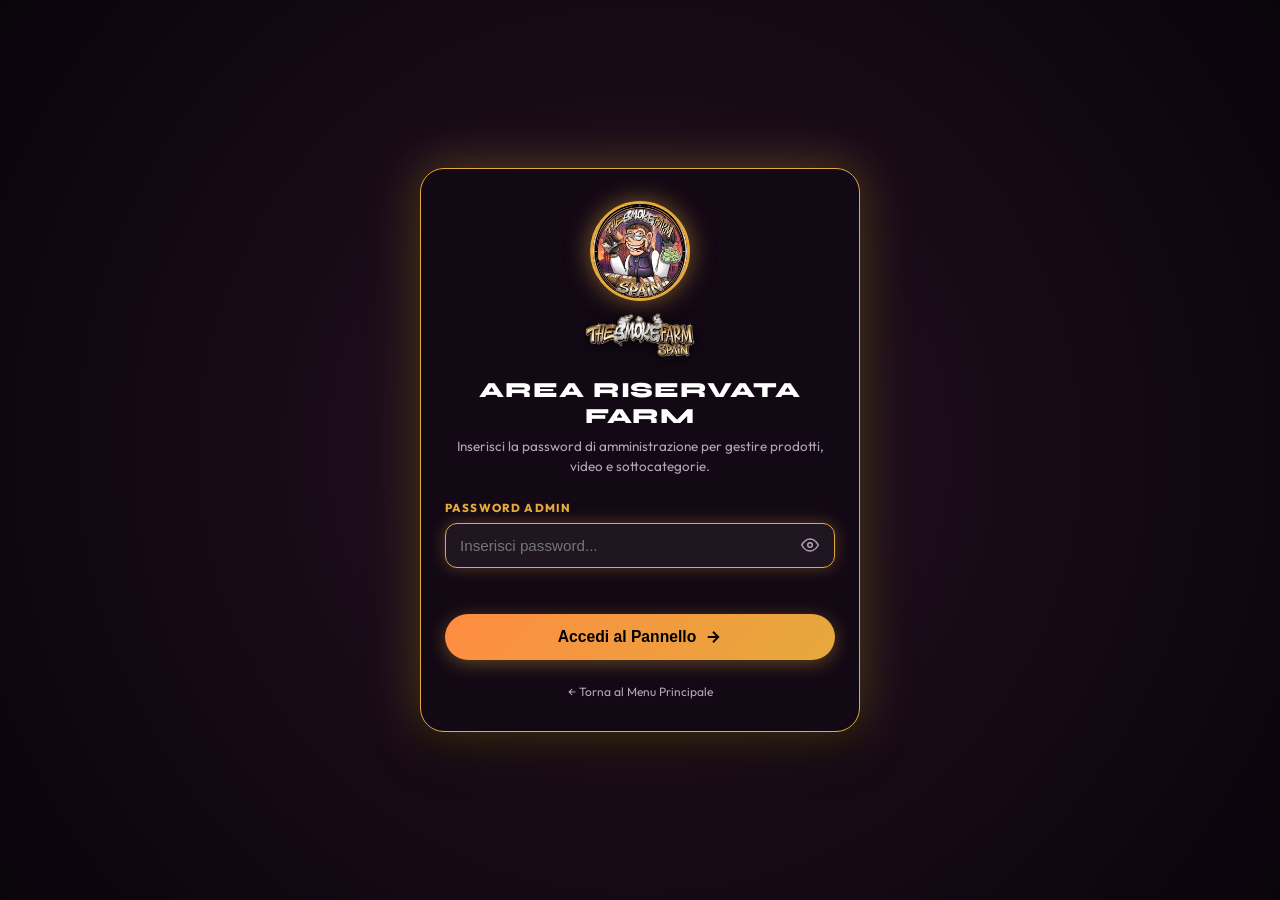
==== commit b3f94890: "security: remove default password hint box from admin login gate" ====
--- a/admin.html
+++ b/admin.html
@@ -64,7 +64,6 @@
       </form>
 
       <div class="auth-footer-help">
-        <span class="default-pwd-hint">Password predefinita: <strong>tsfspain2026</strong></span>
         <a href="index.html" class="auth-back-link">← Torna al Menu Principale</a>
       </div>
     </div>
@@ -86,6 +85,15 @@
       </div>
 
       <div class="admin-header-right">
+        <button class="btn-primary btn-sm" onclick="handleManualSyncToLive()" id="btnHeaderSync" title="Sincronizza e pubblica le modifiche sul sito live Vercel" style="padding: 7px 12px; font-size: 0.78rem;">
+          <svg width="15" height="15" viewBox="0 0 24 24" fill="none" stroke="currentColor" stroke-width="2.2">
+            <polyline points="23 4 23 10 17 10"></polyline>
+            <polyline points="1 20 1 14 7 14"></polyline>
+            <path d="M3.51 9a9 9 0 0 1 14.85-3.36L23 10M1 14l4.64 4.36A9 9 0 0 0 20.49 15"></path>
+          </svg>
+          <span class="hide-mobile">Pubblica Live</span>
+        </button>
+
         <a href="index.html" target="_blank" class="admin-link-btn" title="Apri il sito">
           <svg width="16" height="16" viewBox="0 0 24 24" fill="none" stroke="currentColor" stroke-width="2">
             <path d="M18 13v6a2 2 0 0 1-2 2H5a2 2 0 0 1-2-2V8a2 2 0 0 1 2-2h6"></path>
@@ -168,6 +176,7 @@
     <!--  TAB 1: PRODOTTI & VIDEO                                         -->
     <!-- ================================================================= -->
     <main id="tabProducts" class="admin-tab-pane active">
+      <div id="liveSyncStatusBanner" class="sync-status-banner local-only" style="display: none;"></div>
       
       <!-- Action Toolbar -->
       <div class="admin-toolbar">
@@ -442,46 +451,83 @@
         <!-- Video Upload & Preview Section -->
         <div class="form-video-box">
           <div class="video-box-header">
-            <label>VIDEO DEL PRODOTTO (Autoplay Loop 4K)</label>
+            <label>VIDEO DEL PRODOTTO (Autoplay Loop)</label>
             <span class="video-format-badge">MP4 / MOV / WEBM</span>
           </div>
 
-          <div class="video-upload-controls">
-            <!-- File input -->
-            <input type="file" id="videoFileInput" accept="video/mp4,video/quicktime,video/webm" style="display:none;" onchange="handleVideoFileSelected(event)">
-            <button type="button" class="btn-upload-file" onclick="document.getElementById('videoFileInput').click()">
-              <svg width="18" height="18" viewBox="0 0 24 24" fill="none" stroke="currentColor" stroke-width="2">
-                <path d="M21 15v4a2 2 0 0 1-2 2H5a2 2 0 0 1-2-2v-4"></path>
-                <polyline points="17 8 12 3 7 8"></polyline>
-                <line x1="12" y1="3" x2="12" y2="15"></line>
-              </svg>
-              <span>Carica File Video da Dispositivo</span>
-            </button>
-            <span class="or-divider">oppure seleziona video esistente:</span>
-            
-            <select id="prodVideoSelect" class="admin-select" onchange="handleSelectExistingVideo(this.value)">
-              <option value="">-- Seleziona un video --</option>
-              <option value="assets/videos/ash-static.mp4">Static Sift Loop (assets/videos/ash-static.mp4)</option>
-              <option value="assets/videos/ash-freshfrozen.mp4">Fresh Frozen Loop (assets/videos/ash-freshfrozen.mp4)</option>
-              <option value="assets/videos/ash-drysift.mp4">Dry Sift Loop (assets/videos/ash-drysift.mp4)</option>
-              <option value="assets/videos/ash-mousse.mp4">Mousse Whipped Loop (assets/videos/ash-mousse.mp4)</option>
-              <option value="assets/videos/ash-drywork.mp4">Dry Work 98u Loop (assets/videos/ash-drywork.mp4)</option>
-              <option value="assets/videos/ash-showcase.mp4">Drops Showcase Loop (assets/videos/ash-showcase.mp4)</option>
-              <option value="assets/videos/weed-showcase.mp4">Weed Cali Tops Loop (assets/videos/weed-showcase.mp4)</option>
-              <option value="assets/videos/ice-showcase.mp4">Ice-o-Lator Melts Loop (assets/videos/ice-showcase.mp4)</option>
-              <option value="assets/videos/hero-smoke.mp4">Hero Ambient Smoke (assets/videos/hero-smoke.mp4)</option>
-            </select>
+          <div class="video-upload-controls" style="display: flex; flex-direction: column; gap: 14px;">
+            <!-- Option 1: Direct URL Link Input -->
+            <div class="form-field full">
+              <label for="prodVideoPath" style="font-size: 0.78rem; color: var(--admin-gold-light); display: block; margin-bottom: 5px;">
+                1. Incolla Link / URL Video (Cloudinary, Imgur, Streamable, link web .mp4 o assets/videos/...)
+              </label>
+              <div style="display: flex; gap: 8px;">
+                <input 
+                  type="text" 
+                  id="prodVideoPath" 
+                  class="admin-text-input" 
+                  placeholder="Es. https://.../video.mp4 oppure assets/videos/ash-static.mp4"
+                  oninput="handleVideoUrlInput(this.value)"
+                >
+                <button type="button" class="btn-glass" onclick="previewCurrentVideoUrl()" style="white-space: nowrap; padding: 0 14px; font-size: 0.78rem;">
+                  Anteprima
+                </button>
+              </div>
+            </div>
+
+            <!-- Option 2: Upload File natively from Phone / PC -->
+            <div>
+              <label style="font-size: 0.78rem; color: var(--admin-gold-light); display: block; margin-bottom: 5px;">
+                2. Oppure carica file dal dispositivo (Galleria / Camera Roll — ottimizzazione automatica fino a ~15s):
+              </label>
+              <label for="videoFileInput" class="btn-upload-file" style="cursor: pointer; display: flex; align-items: center; justify-content: center; gap: 8px;">
+                <input type="file" id="videoFileInput" accept="video/*" style="position: absolute; opacity: 0; width: 0.1px; height: 0.1px; overflow: hidden;" onchange="handleVideoFileSelected(event)">
+                <svg width="18" height="18" viewBox="0 0 24 24" fill="none" stroke="currentColor" stroke-width="2">
+                  <path d="M21 15v4a2 2 0 0 1-2 2H5a2 2 0 0 1-2-2v-4"></path>
+                  <polyline points="17 8 12 3 7 8"></polyline>
+                  <line x1="12" y1="3" x2="12" y2="15"></line>
+                </svg>
+                <span id="uploadBtnText">Seleziona Video dalla Galleria</span>
+              </label>
+              <div id="uploadProgressWrap" style="display: none; margin-top: 8px;">
+                <div style="display: flex; justify-content: space-between; font-size: 0.72rem; color: var(--admin-gold); margin-bottom: 4px;">
+                  <span id="uploadProgressStatus">Caricamento in corso...</span>
+                  <span id="uploadProgressPercent">0%</span>
+                </div>
+                <div style="background: rgba(255,255,255,0.1); border-radius: 6px; height: 6px; overflow: hidden;">
+                  <div id="uploadProgressBar" style="width: 0%; height: 100%; background: var(--admin-gold); transition: width 0.2s;"></div>
+                </div>
+              </div>
+            </div>
+
+            <!-- Option 3: Pick from Farm Loop Library -->
+            <div>
+              <label for="prodVideoSelect" style="font-size: 0.78rem; color: var(--admin-gold-light); display: block; margin-bottom: 5px;">
+                3. Oppure usa uno dei video predefiniti della Farm:
+              </label>
+              <select id="prodVideoSelect" class="admin-select" onchange="handleSelectExistingVideo(this.value)">
+                <option value="">-- Seleziona un video loop --</option>
+                <option value="assets/videos/ash-static.mp4">Static Sift Loop (assets/videos/ash-static.mp4)</option>
+                <option value="assets/videos/ash-freshfrozen.mp4">Fresh Frozen Loop (assets/videos/ash-freshfrozen.mp4)</option>
+                <option value="assets/videos/ash-drysift.mp4">Dry Sift Loop (assets/videos/ash-drysift.mp4)</option>
+                <option value="assets/videos/ash-mousse.mp4">Mousse Whipped Loop (assets/videos/ash-mousse.mp4)</option>
+                <option value="assets/videos/ash-drywork.mp4">Dry Work 98u Loop (assets/videos/ash-drywork.mp4)</option>
+                <option value="assets/videos/ash-showcase.mp4">Drops Showcase Loop (assets/videos/ash-showcase.mp4)</option>
+                <option value="assets/videos/weed-showcase.mp4">Weed Cali Tops Loop (assets/videos/weed-showcase.mp4)</option>
+                <option value="assets/videos/ice-showcase.mp4">Ice-o-Lator Melts Loop (assets/videos/ice-showcase.mp4)</option>
+                <option value="assets/videos/hero-smoke.mp4">Hero Ambient Smoke (assets/videos/hero-smoke.mp4)</option>
+              </select>
+            </div>
           </div>
 
           <!-- Video live preview -->
-          <div class="video-preview-wrapper" id="videoPreviewWrap" style="display: none;">
-            <video id="modalPreviewVideo" autoplay muted loop playsinline></video>
+          <div class="video-preview-wrapper" id="videoPreviewWrap" style="display: none; margin-top: 14px;">
+            <video id="modalPreviewVideo" controls autoplay muted loop playsinline webkit-playsinline></video>
             <div class="preview-overlay-info">
               <span id="previewVideoName">Video pronto</span>
-              <button type="button" class="btn-remove-preview" onclick="removeSelectedVideo()">Rimuovi</button>
-            </div>
-          </div>
-          <input type="hidden" id="prodVideoPath">
+              <button type="button" class="btn-remove-preview" onclick="removeSelectedVideo()">Rimuovi Video</button>
+            </div>
+          </div>
         </div>
 
         <!-- Poster Image (Optional) -->
@@ -550,5 +596,48 @@
   <!-- Scripts -->
   <script src="js/storage.js"></script>
   <script src="js/admin.js"></script>
+
+  <!-- =================================================================== -->
+  <!--  LIVE SYNC MODAL (GitHub & Vercel Publishing)                       -->
+  <!-- =================================================================== -->
+  <div id="liveSyncModal" class="admin-modal-overlay" style="display: none;">
+    <div class="admin-modal-card" style="max-width: 520px;">
+      <div class="admin-modal-header">
+        <h3 class="admin-modal-title">🔑 Pubblicazione Live sul Sito</h3>
+        <button class="btn-modal-close" onclick="closeLiveSyncModal()">&times;</button>
+      </div>
+      <div class="admin-modal-body" style="padding: 20px;">
+        <p style="font-size: 0.88rem; color: var(--text-muted); line-height: 1.5; margin-bottom: 16px;">
+          Per sincronizzare i tuoi prodotti e renderli visibili a tutti i visitatori sul link pubblico Vercel, inserisci il tuo <strong>Token di Pubblicazione GitHub</strong>.
+        </p>
+        <div class="admin-form-group">
+          <label class="admin-label">TOKEN GITHUB (PERSONAL ACCESS TOKEN)</label>
+          <div style="position: relative;">
+            <input type="password" id="modalGhTokenInput" class="admin-input" placeholder="ghp_... o gho_..." style="padding-right: 44px; font-family: monospace; font-size: 0.85rem;">
+            <button type="button" class="btn-toggle-eye" onclick="togglePasswordVisibility('modalGhTokenInput', this)" style="position: absolute; right: 10px; top: 50%; transform: translateY(-50%); background: none; border: none; color: var(--text-muted); cursor: pointer;">
+              <svg width="18" height="18" viewBox="0 0 24 24" fill="none" stroke="currentColor" stroke-width="2">
+                <path d="M1 12s4-8 11-8 11 8 11 8-4 8-11 8-11-8-11-8z"></path>
+                <circle cx="12" cy="12" r="3"></circle>
+              </svg>
+            </button>
+          </div>
+          <small style="display: block; font-size: 0.75rem; color: var(--text-dim); margin-top: 6px;">
+            La chiave viene salvata nella memoria sicura di questo browser e non dovrai più inserirla.
+          </small>
+        </div>
+
+        <div style="background: rgba(229,169,60,0.08); border: 1px solid rgba(229,169,60,0.25); border-radius: 8px; padding: 12px; margin-top: 14px; font-size: 0.8rem; line-height: 1.4; color: var(--gold-light);">
+          ℹ️ Inserisci la chiave di pubblicazione fornita da Guido. Una volta inserita, basterà premere <strong>"Pubblica Live"</strong> per aggiornare il sito pubblico in 15 secondi!
+        </div>
+      </div>
+      <div class="admin-modal-footer" style="padding: 16px 20px; display: flex; justify-content: flex-end; gap: 10px; border-top: 1px solid rgba(255,255,255,0.08);">
+        <button type="button" class="btn-cancel" onclick="closeLiveSyncModal()">Annulla</button>
+        <button type="button" class="btn-primary" onclick="handleSaveAndSyncLiveModal()">
+          <span>Salva e Pubblica Subito</span>
+        </button>
+      </div>
+    </div>
+  </div>
+
 </body>
 </html>
--- a/css/style.css
+++ b/css/style.css
@@ -778,22 +778,21 @@
 .card-media-box {
   position: relative;
   width: 100%;
-  aspect-ratio: 16 / 11;
-  background: #000;
+  aspect-ratio: 4 / 5;
+  max-height: 540px;
+  background: radial-gradient(circle at center, #1b0e20 0%, #07040a 100%);
   overflow: hidden;
   cursor: pointer;
+  display: flex;
+  align-items: center;
+  justify-content: center;
 }
 
 .card-media-video {
   width: 100%;
   height: 100%;
-  object-fit: cover;
+  object-fit: contain;
   display: block;
-  transition: transform 0.4s ease;
-}
-
-.product-card:hover .card-media-video {
-  transform: scale(1.04);
 }
 
 .card-media-overlay {
@@ -802,7 +801,7 @@
   left: 0;
   width: 100%;
   height: 100%;
-  background: linear-gradient(180deg, rgba(0,0,0,0.3) 0%, rgba(0,0,0,0) 40%, rgba(12,7,14,0.85) 100%);
+  background: linear-gradient(180deg, rgba(0,0,0,0.25) 0%, rgba(0,0,0,0) 20%, rgba(0,0,0,0) 80%, rgba(12,7,14,0.4) 100%);
   pointer-events: none;
 }
 
@@ -1164,12 +1163,14 @@
 }
 
 .btn-close-modal {
-  background: rgba(255, 255, 255, 0.1);
-  border: none;
-  width: 32px;
-  height: 32px;
+  background: rgba(255, 255, 255, 0.14);
+  border: 1px solid rgba(255, 255, 255, 0.2);
+  width: 34px;
+  height: 34px;
   border-radius: 50%;
   color: #FFF;
+  font-size: 1.2rem;
+  line-height: 1;
   cursor: pointer;
   display: flex;
   align-items: center;
@@ -1179,14 +1180,20 @@
 .modal-video-hero {
   position: relative;
   width: 100%;
-  aspect-ratio: 16 / 10;
-  background: #000;
+  max-height: 70vh;
+  background: #07040a;
+  display: flex;
+  align-items: center;
+  justify-content: center;
+  overflow: hidden;
 }
 
 .modal-video-hero video {
   width: 100%;
-  height: 100%;
-  object-fit: cover;
+  height: auto;
+  max-height: 70vh;
+  object-fit: contain;
+  display: block;
 }
 
 .modal-body {
@@ -1467,3 +1474,402 @@
   background: rgba(229, 169, 60, 0.15);
   box-shadow: 0 0 10px rgba(229, 169, 60, 0.25);
 }
+
+/* ==========================================================================
+   COMING SOON - LUXURY ANNOUNCEMENT BANNER & HERO CARD
+   ========================================================================== */
+
+/* 1. Top Announcement Marquee Strip */
+.top-announcement-banner {
+  background: linear-gradient(90deg, rgba(229, 169, 60, 0.12) 0%, rgba(255, 140, 66, 0.18) 50%, rgba(229, 169, 60, 0.12) 100%);
+  border-bottom: 1px solid rgba(229, 169, 60, 0.28);
+  padding: 8px 14px;
+  position: relative;
+  z-index: 90;
+  box-shadow: 0 4px 18px rgba(0, 0, 0, 0.4);
+}
+
+.tab-inner {
+  display: flex;
+  align-items: center;
+  justify-content: center;
+  gap: 10px;
+  flex-wrap: wrap;
+  max-width: 960px;
+  margin: 0 auto;
+}
+
+.tab-badge {
+  display: inline-flex;
+  align-items: center;
+  gap: 6px;
+  background: linear-gradient(135deg, #FF8C42 0%, #E5A93C 100%);
+  color: #0b060d;
+  font-family: 'Syne', sans-serif;
+  font-size: 0.68rem;
+  font-weight: 900;
+  letter-spacing: 0.08em;
+  padding: 3px 10px;
+  border-radius: var(--radius-full);
+  box-shadow: 0 0 12px rgba(229, 169, 60, 0.5);
+  text-transform: uppercase;
+  flex-shrink: 0;
+}
+
+.tab-pulse {
+  width: 6px;
+  height: 6px;
+  border-radius: 50%;
+  background: #0b060d;
+  animation: tabPulseAnim 1.4s ease-in-out infinite;
+}
+
+@keyframes tabPulseAnim {
+  0% { transform: scale(0.85); opacity: 0.6; }
+  50% { transform: scale(1.35); opacity: 1; }
+  100% { transform: scale(0.85); opacity: 0.6; }
+}
+
+.tab-text {
+  font-size: 0.78rem;
+  font-weight: 700;
+  letter-spacing: 0.04em;
+  color: var(--gold-light);
+  text-transform: uppercase;
+  text-align: center;
+}
+
+/* 2. Luxury COMING SOON Feature Card inside Hero */
+.hero-coming-soon-card {
+  position: relative;
+  margin-top: 18px;
+  width: 100%;
+  max-width: 520px;
+  background: rgba(18, 9, 20, 0.84);
+  border: 1px solid rgba(229, 169, 60, 0.4);
+  border-radius: var(--radius-lg);
+  padding: 20px 18px;
+  backdrop-filter: blur(14px);
+  -webkit-backdrop-filter: blur(14px);
+  box-shadow: 0 10px 30px rgba(0, 0, 0, 0.6), 0 0 25px rgba(229, 169, 60, 0.16);
+  text-align: center;
+  animation: cardFadeUp 0.8s ease-out;
+}
+
+.hero-coming-soon-card::before {
+  content: '';
+  position: absolute;
+  top: 0;
+  left: 20%;
+  right: 20%;
+  height: 1px;
+  background: linear-gradient(90deg, transparent, var(--gold-primary), transparent);
+}
+
+.hcs-header {
+  display: flex;
+  align-items: center;
+  justify-content: center;
+  gap: 8px;
+  margin-bottom: 10px;
+}
+
+.hcs-badge {
+  display: inline-flex;
+  align-items: center;
+  background: linear-gradient(135deg, #FF8C42 0%, #E5A93C 100%);
+  color: #0b060d;
+  font-family: 'Syne', sans-serif;
+  font-size: 0.72rem;
+  font-weight: 900;
+  letter-spacing: 0.1em;
+  padding: 4px 12px;
+  border-radius: var(--radius-full);
+  box-shadow: 0 0 15px rgba(229, 169, 60, 0.5);
+}
+
+.hcs-sub-badge {
+  display: inline-flex;
+  align-items: center;
+  background: rgba(229, 169, 60, 0.12);
+  color: var(--gold-light);
+  border: 1px solid rgba(229, 169, 60, 0.3);
+  font-size: 0.68rem;
+  font-weight: 700;
+  letter-spacing: 0.06em;
+  padding: 3px 10px;
+  border-radius: var(--radius-full);
+}
+
+.hcs-title {
+  font-family: 'Syne', sans-serif;
+  font-size: 1.25rem;
+  font-weight: 800;
+  color: #FFFFFF;
+  letter-spacing: 0.03em;
+  margin-bottom: 8px;
+  text-transform: uppercase;
+}
+
+.hcs-desc {
+  font-size: 0.85rem;
+  line-height: 1.55;
+  color: var(--text-muted);
+  margin-bottom: 14px;
+  max-width: 440px;
+  margin-left: auto;
+  margin-right: auto;
+}
+
+.hcs-features {
+  display: flex;
+  align-items: center;
+  justify-content: center;
+  gap: 6px;
+  flex-wrap: wrap;
+}
+
+.hcs-feat-pill {
+  font-size: 0.68rem;
+  font-weight: 700;
+  letter-spacing: 0.04em;
+  color: var(--gold-primary);
+  background: rgba(255, 255, 255, 0.05);
+  border: 1px solid rgba(229, 169, 60, 0.22);
+  padding: 4px 10px;
+  border-radius: 6px;
+  transition: var(--transition);
+}
+
+.hcs-feat-pill:hover {
+  background: rgba(229, 169, 60, 0.15);
+  border-color: var(--gold-primary);
+}
+
+@keyframes cardFadeUp {
+  from { opacity: 0; transform: translateY(14px); }
+  to { opacity: 1; transform: translateY(0); }
+}
+
+/* ==========================================================================
+   COMING SOON MODE (OSCURAMENTO SEZIONI TEMPORANEO)
+   Per ripristinare il sito completo originale, basta rimuovere la classe 'coming-soon-mode' dal <body>
+   ========================================================================== */
+body.coming-soon-mode .stories-section,
+body.coming-soon-mode .search-filter-section,
+body.coming-soon-mode #catalogSection,
+body.coming-soon-mode #clubInfoSection,
+body.coming-soon-mode .bottom-nav-bar {
+  display: none !important;
+}
+
+body.coming-soon-mode .hero-banner {
+  min-height: calc(85vh - 120px);
+  margin: 12px 16px 40px 16px;
+  display: flex;
+  align-items: center;
+  justify-content: center;
+  box-shadow: 0 0 50px rgba(0, 0, 0, 0.8), 0 0 40px rgba(229, 169, 60, 0.15);
+}
+
+body.coming-soon-mode .hero-tag,
+body.coming-soon-mode .hero-title,
+body.coming-soon-mode .hero-desc,
+body.coming-soon-mode .hero-coming-soon-card {
+  display: none !important;
+}
+
+/* Grand Coming Soon Banner Styles */
+.grand-coming-soon-banner {
+  display: none;
+}
+
+body.coming-soon-mode .grand-coming-soon-banner {
+  display: flex;
+  flex-direction: column;
+  align-items: center;
+  width: 100%;
+  max-width: 620px;
+  margin: 16px auto 10px auto;
+  padding: 28px 20px;
+  background: radial-gradient(circle at 50% 0%, rgba(229, 169, 60, 0.22) 0%, rgba(18, 9, 20, 0.94) 80%);
+  border: 1.5px solid rgba(229, 169, 60, 0.5);
+  border-radius: var(--radius-lg);
+  backdrop-filter: blur(20px);
+  -webkit-backdrop-filter: blur(20px);
+  box-shadow: 0 15px 45px rgba(0, 0, 0, 0.75), 0 0 35px rgba(229, 169, 60, 0.25), inset 0 0 30px rgba(229, 169, 60, 0.08);
+  text-align: center;
+  position: relative;
+  overflow: hidden;
+  animation: grandBannerIn 0.8s cubic-bezier(0.16, 1, 0.3, 1);
+}
+
+.grand-coming-soon-banner::before {
+  content: '';
+  position: absolute;
+  top: 0;
+  left: 0;
+  right: 0;
+  height: 2px;
+  background: linear-gradient(90deg, transparent, #FF8C42, #E5A93C, #FF8C42, transparent);
+}
+
+.gcs-badge-row {
+  display: inline-flex;
+  align-items: center;
+  gap: 8px;
+  background: rgba(229, 169, 60, 0.12);
+  border: 1px solid rgba(229, 169, 60, 0.35);
+  padding: 4px 14px;
+  border-radius: var(--radius-full);
+  margin-bottom: 12px;
+}
+
+.gcs-status-gem {
+  width: 8px;
+  height: 8px;
+  border-radius: 50%;
+  background: #25D366;
+  box-shadow: 0 0 10px #25D366;
+  animation: pulseAnim 1.6s infinite;
+}
+
+.gcs-badge-text {
+  font-family: 'Syne', sans-serif;
+  font-size: 0.72rem;
+  font-weight: 800;
+  letter-spacing: 0.08em;
+  color: var(--gold-light);
+  text-transform: uppercase;
+}
+
+.gcs-badge-sub {
+  background: var(--gold-primary);
+  color: #0b060d;
+  font-size: 0.65rem;
+  font-weight: 900;
+  padding: 1px 6px;
+  border-radius: 4px;
+}
+
+.gcs-headline {
+  font-family: 'Syne', sans-serif;
+  font-size: clamp(2.4rem, 8.5vw, 3.8rem);
+  font-weight: 900;
+  line-height: 1.05;
+  letter-spacing: 0.06em;
+  text-transform: uppercase;
+  margin: 6px 0 12px 0;
+  background: linear-gradient(135deg, #FFFFFF 0%, #FFE082 30%, #E5A93C 70%, #FF8C42 100%);
+  -webkit-background-clip: text;
+  -webkit-text-fill-color: transparent;
+  filter: drop-shadow(0 6px 24px rgba(229, 169, 60, 0.45));
+}
+
+.gcs-divider {
+  display: flex;
+  align-items: center;
+  justify-content: center;
+  gap: 12px;
+  width: 100%;
+  max-width: 240px;
+  margin: 0 auto 14px auto;
+}
+
+.gcs-divider span {
+  flex: 1;
+  height: 1px;
+  background: linear-gradient(90deg, transparent, rgba(229, 169, 60, 0.5), transparent);
+}
+
+.gcs-divider-icon {
+  color: var(--gold-primary);
+  filter: drop-shadow(0 0 6px rgba(229, 169, 60, 0.7));
+}
+
+.gcs-subtitle {
+  font-family: 'Syne', sans-serif;
+  font-size: clamp(1rem, 3.5vw, 1.35rem);
+  font-weight: 800;
+  color: #FFFFFF;
+  letter-spacing: 0.04em;
+  text-transform: uppercase;
+  margin-bottom: 10px;
+}
+
+.gcs-description {
+  font-size: clamp(0.85rem, 2.5vw, 0.95rem);
+  line-height: 1.6;
+  color: var(--text-muted);
+  max-width: 480px;
+  margin: 0 auto 18px auto;
+}
+
+.gcs-categories-strip {
+  display: flex;
+  align-items: center;
+  justify-content: center;
+  gap: 8px;
+  flex-wrap: wrap;
+  margin-bottom: 22px;
+}
+
+.gcs-cat-tag {
+  display: inline-flex;
+  align-items: center;
+  gap: 6px;
+  padding: 6px 12px;
+  background: rgba(255, 255, 255, 0.04);
+  border: 1px solid rgba(229, 169, 60, 0.25);
+  border-radius: 8px;
+  font-size: 0.74rem;
+  font-weight: 700;
+  color: var(--text-light);
+  letter-spacing: 0.04em;
+  transition: var(--transition);
+}
+
+.gcs-cat-tag:hover {
+  background: rgba(229, 169, 60, 0.12);
+  border-color: var(--gold-primary);
+  color: #FFF;
+}
+
+.gcs-dot {
+  width: 6px;
+  height: 6px;
+  border-radius: 50%;
+}
+
+.gcs-dot.ash { background: #E5A93C; box-shadow: 0 0 8px #E5A93C; }
+.gcs-dot.weed { background: #3DD598; box-shadow: 0 0 8px #3DD598; }
+.gcs-dot.ice { background: #00D2FF; box-shadow: 0 0 8px #00D2FF; }
+
+.gcs-cta-wrap {
+  margin-bottom: 14px;
+}
+
+.gcs-cta-btn {
+  padding: 13px 28px;
+  font-size: 0.94rem;
+  font-weight: 800;
+  letter-spacing: 0.03em;
+  box-shadow: 0 6px 25px rgba(229, 169, 60, 0.45);
+}
+
+.gcs-note {
+  font-size: 0.72rem;
+  color: var(--text-dim);
+  letter-spacing: 0.02em;
+}
+
+@keyframes grandBannerIn {
+  from {
+    opacity: 0;
+    transform: translateY(22px) scale(0.97);
+  }
+  to {
+    opacity: 1;
+    transform: translateY(0) scale(1);
+  }
+}
--- a/css/admin.css
+++ b/css/admin.css
@@ -502,15 +502,20 @@
 .admin-prod-media-box {
   position: relative;
   width: 100%;
-  aspect-ratio: 16 / 9;
-  background: #000;
+  aspect-ratio: 4 / 5;
+  max-height: 380px;
+  background: radial-gradient(circle at center, #1b0e20 0%, #07040a 100%);
   overflow: hidden;
+  display: flex;
+  align-items: center;
+  justify-content: center;
 }
 
 .admin-prod-video {
   width: 100%;
   height: 100%;
-  object-fit: cover;
+  object-fit: contain;
+  display: block;
 }
 
 .admin-prod-badge-strip {
@@ -1122,28 +1127,30 @@
   position: relative;
   border-radius: 12px;
   overflow: hidden;
-  max-height: 220px;
-  background: #000;
-  border: 1px solid rgba(229, 169, 60, 0.3);
+  background: #07040a;
+  border: 1px solid rgba(229, 169, 60, 0.35);
+  display: flex;
+  flex-direction: column;
 }
 
 .video-preview-wrapper video {
   width: 100%;
-  height: 220px;
+  height: auto;
+  max-height: 380px;
   object-fit: contain;
+  display: block;
+  background: #07040a;
 }
 
 .preview-overlay-info {
-  position: absolute;
-  bottom: 0;
-  left: 0;
-  right: 0;
-  background: linear-gradient(180deg, transparent, rgba(0,0,0,0.85));
-  padding: 8px 12px;
+  background: rgba(18, 10, 22, 0.95);
+  border-top: 1px solid rgba(229, 169, 60, 0.2);
+  padding: 10px 14px;
   display: flex;
   align-items: center;
   justify-content: space-between;
-  font-size: 0.75rem;
+  gap: 10px;
+  font-size: 0.78rem;
 }
 
 .btn-remove-preview {
@@ -1236,3 +1243,57 @@
     display: inline;
   }
 }
+
+/* Live Sync Status Banner */
+.sync-status-banner {
+  display: flex;
+  align-items: center;
+  justify-content: space-between;
+  gap: 12px;
+  padding: 12px 18px;
+  border-radius: 14px;
+  margin-bottom: 20px;
+  font-size: 0.85rem;
+  line-height: 1.45;
+  transition: all 0.25s ease;
+}
+
+.sync-status-banner.synced {
+  background: rgba(46, 204, 113, 0.08);
+  border: 1px solid rgba(46, 204, 113, 0.3);
+  color: #a3e9c0;
+}
+
+.sync-status-banner.local-only {
+  background: rgba(229, 169, 60, 0.08);
+  border: 1px solid rgba(229, 169, 60, 0.3);
+  color: #f7d288;
+}
+
+.sync-status-banner .banner-text {
+  display: flex;
+  align-items: center;
+  gap: 10px;
+  flex: 1;
+}
+
+.sync-status-banner .banner-btn {
+  background: var(--admin-gold);
+  color: #000;
+  border: none;
+  font-size: 0.78rem;
+  font-weight: 800;
+  padding: 8px 16px;
+  border-radius: 20px;
+  cursor: pointer;
+  white-space: nowrap;
+  display: inline-flex;
+  align-items: center;
+  gap: 6px;
+  transition: transform 0.15s ease, opacity 0.15s ease;
+}
+
+.sync-status-banner .banner-btn:hover {
+  transform: translateY(-1px);
+  opacity: 0.92;
+}
